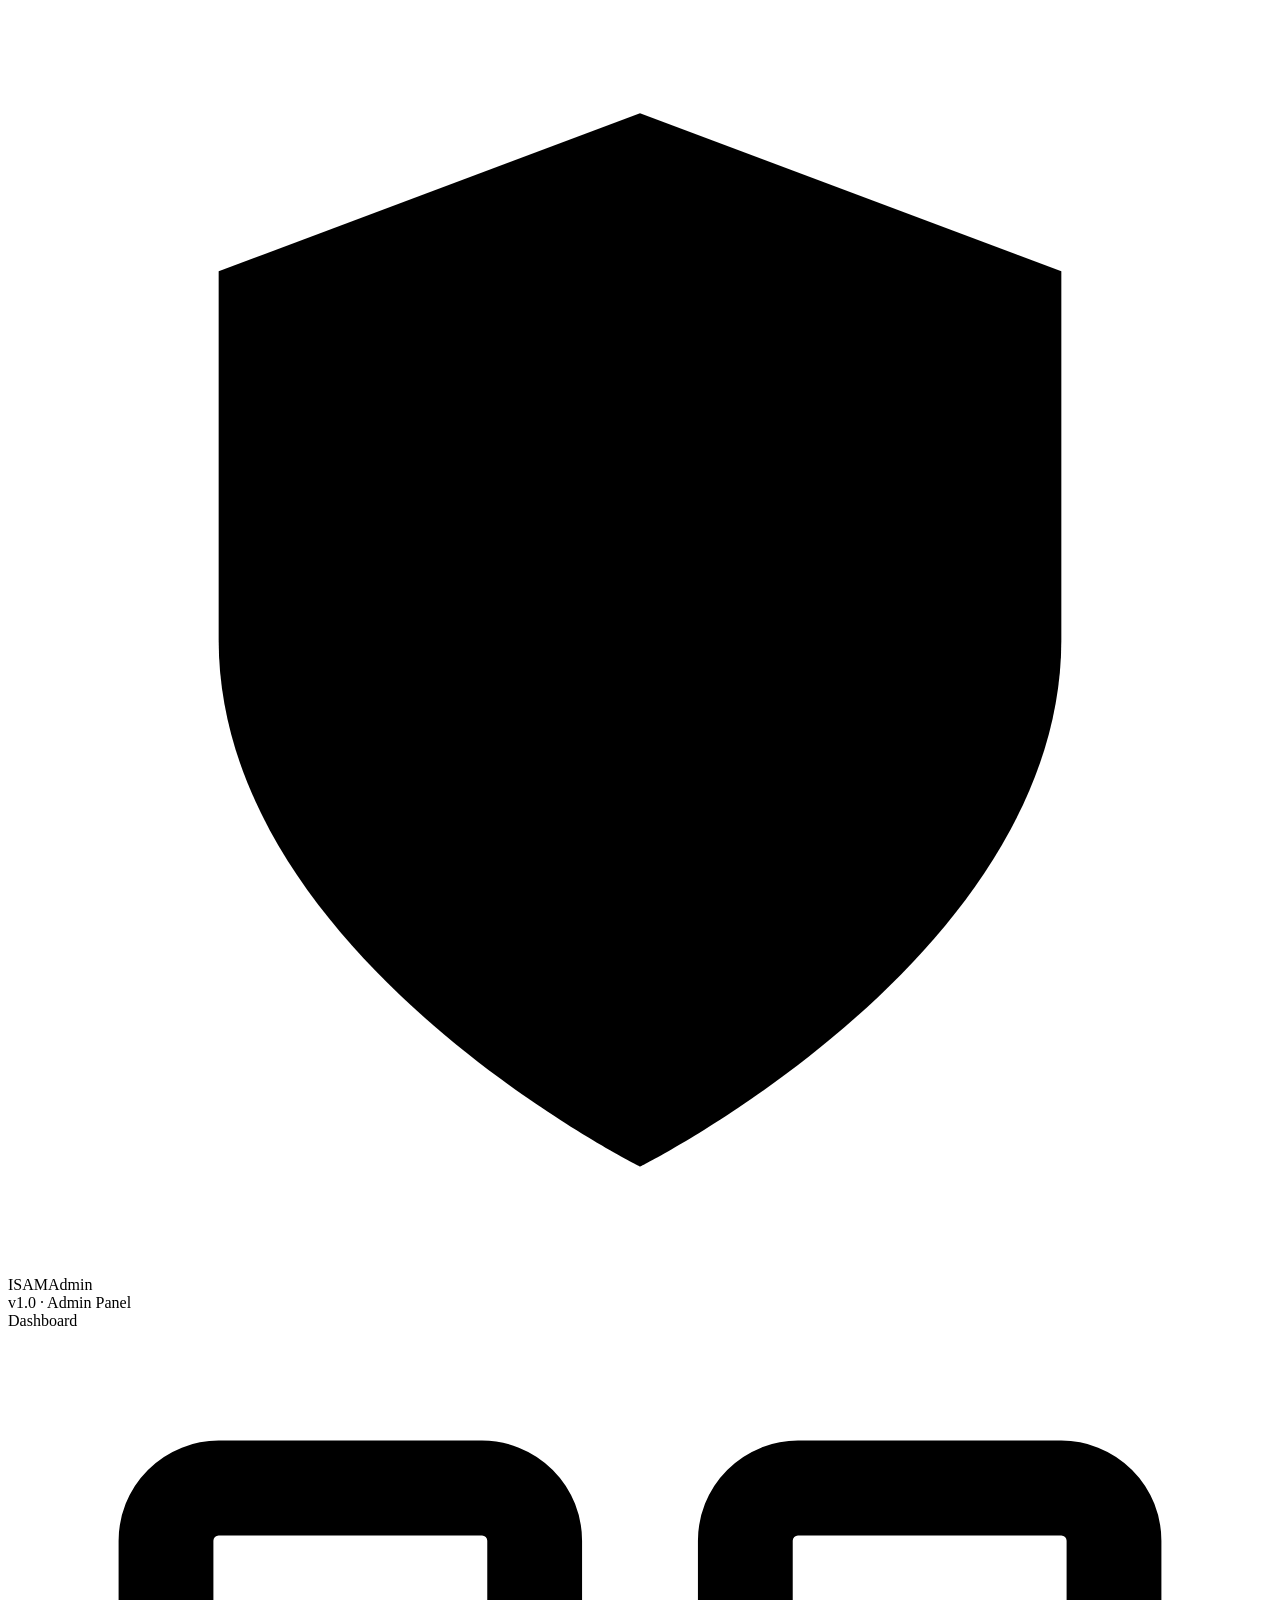
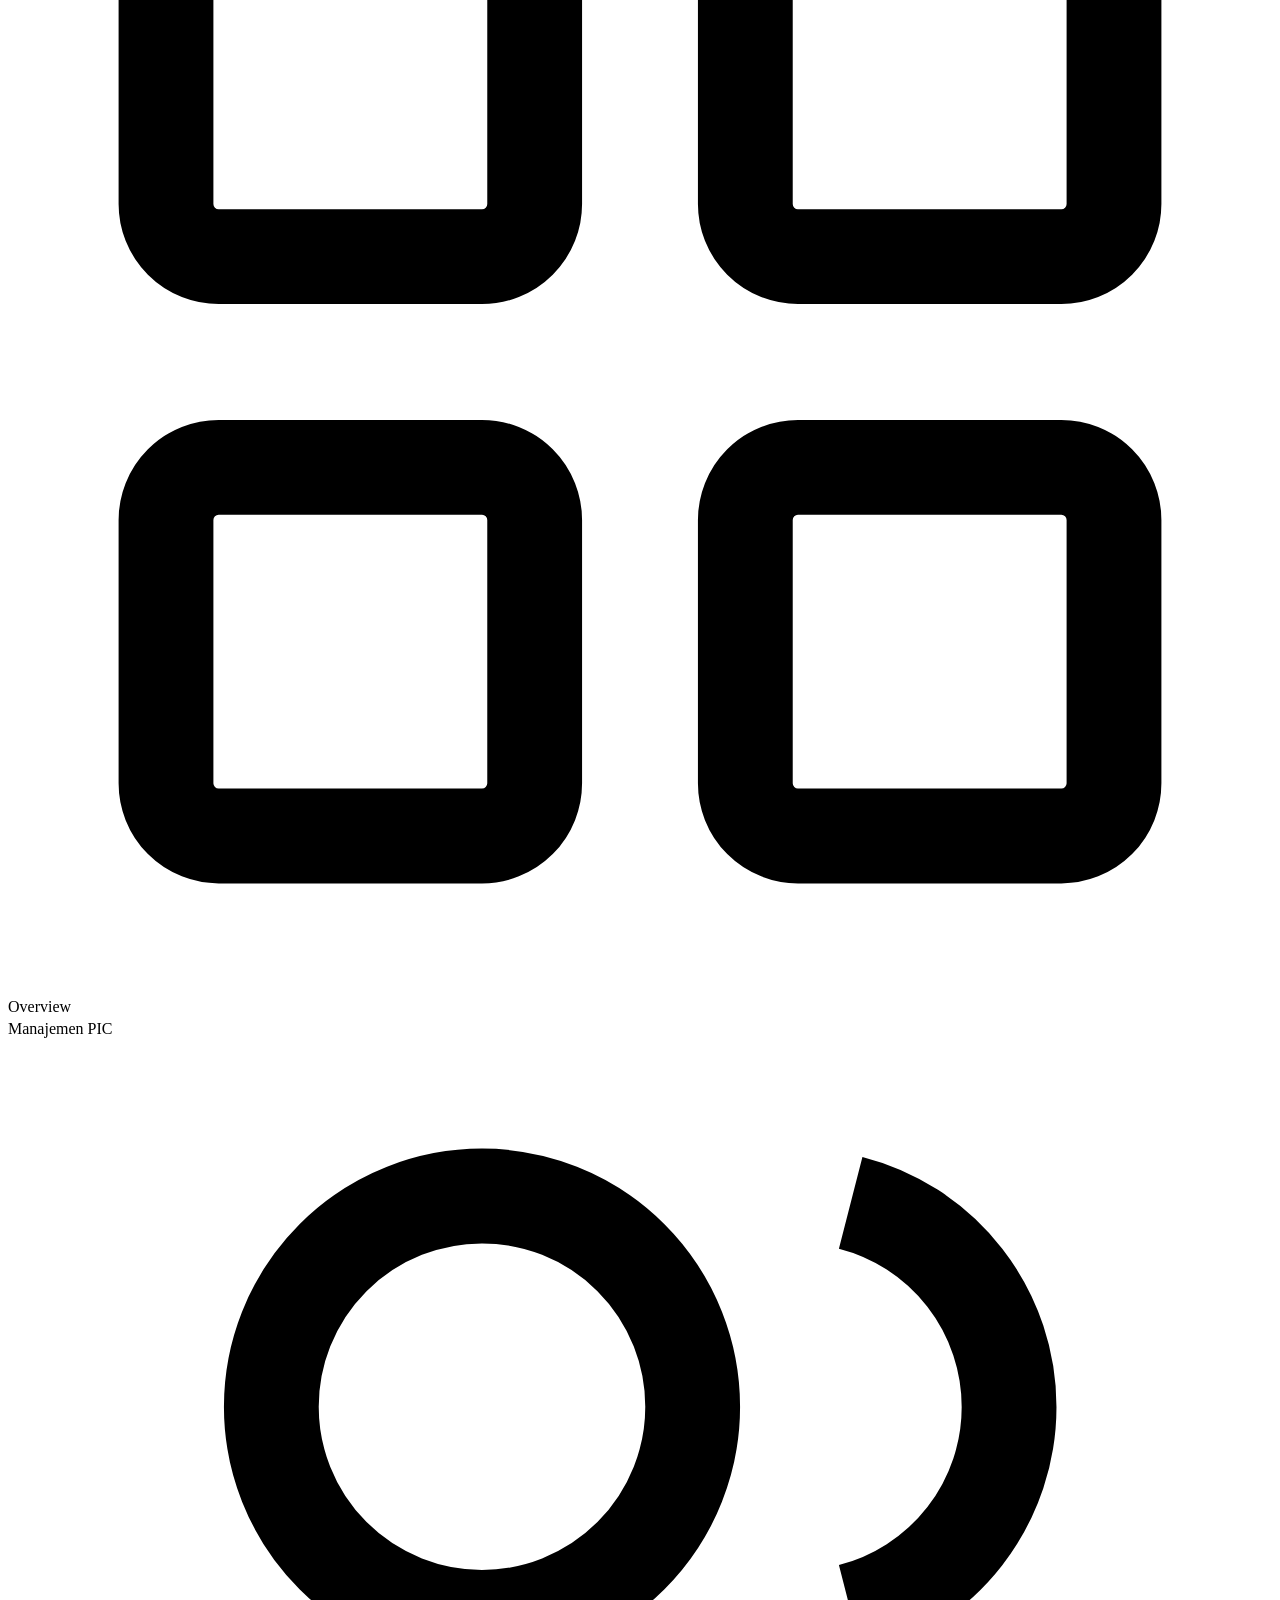
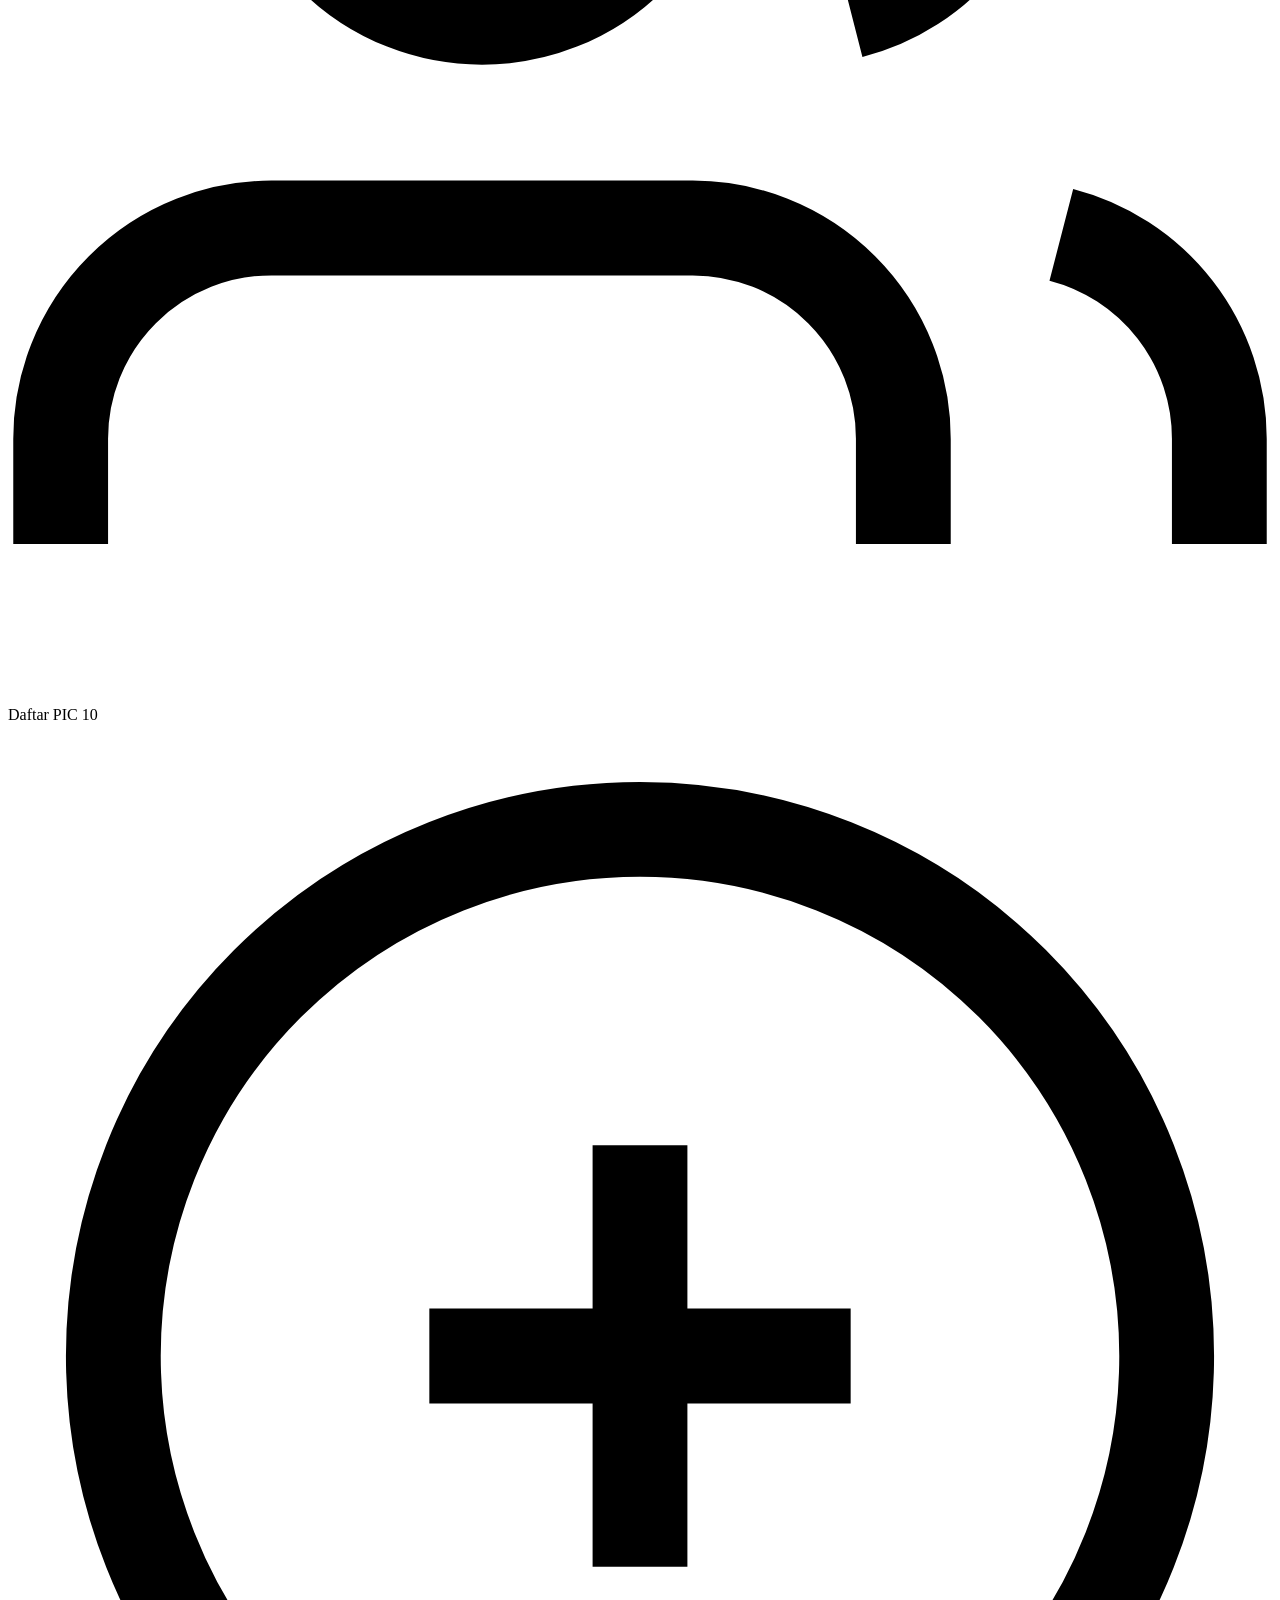
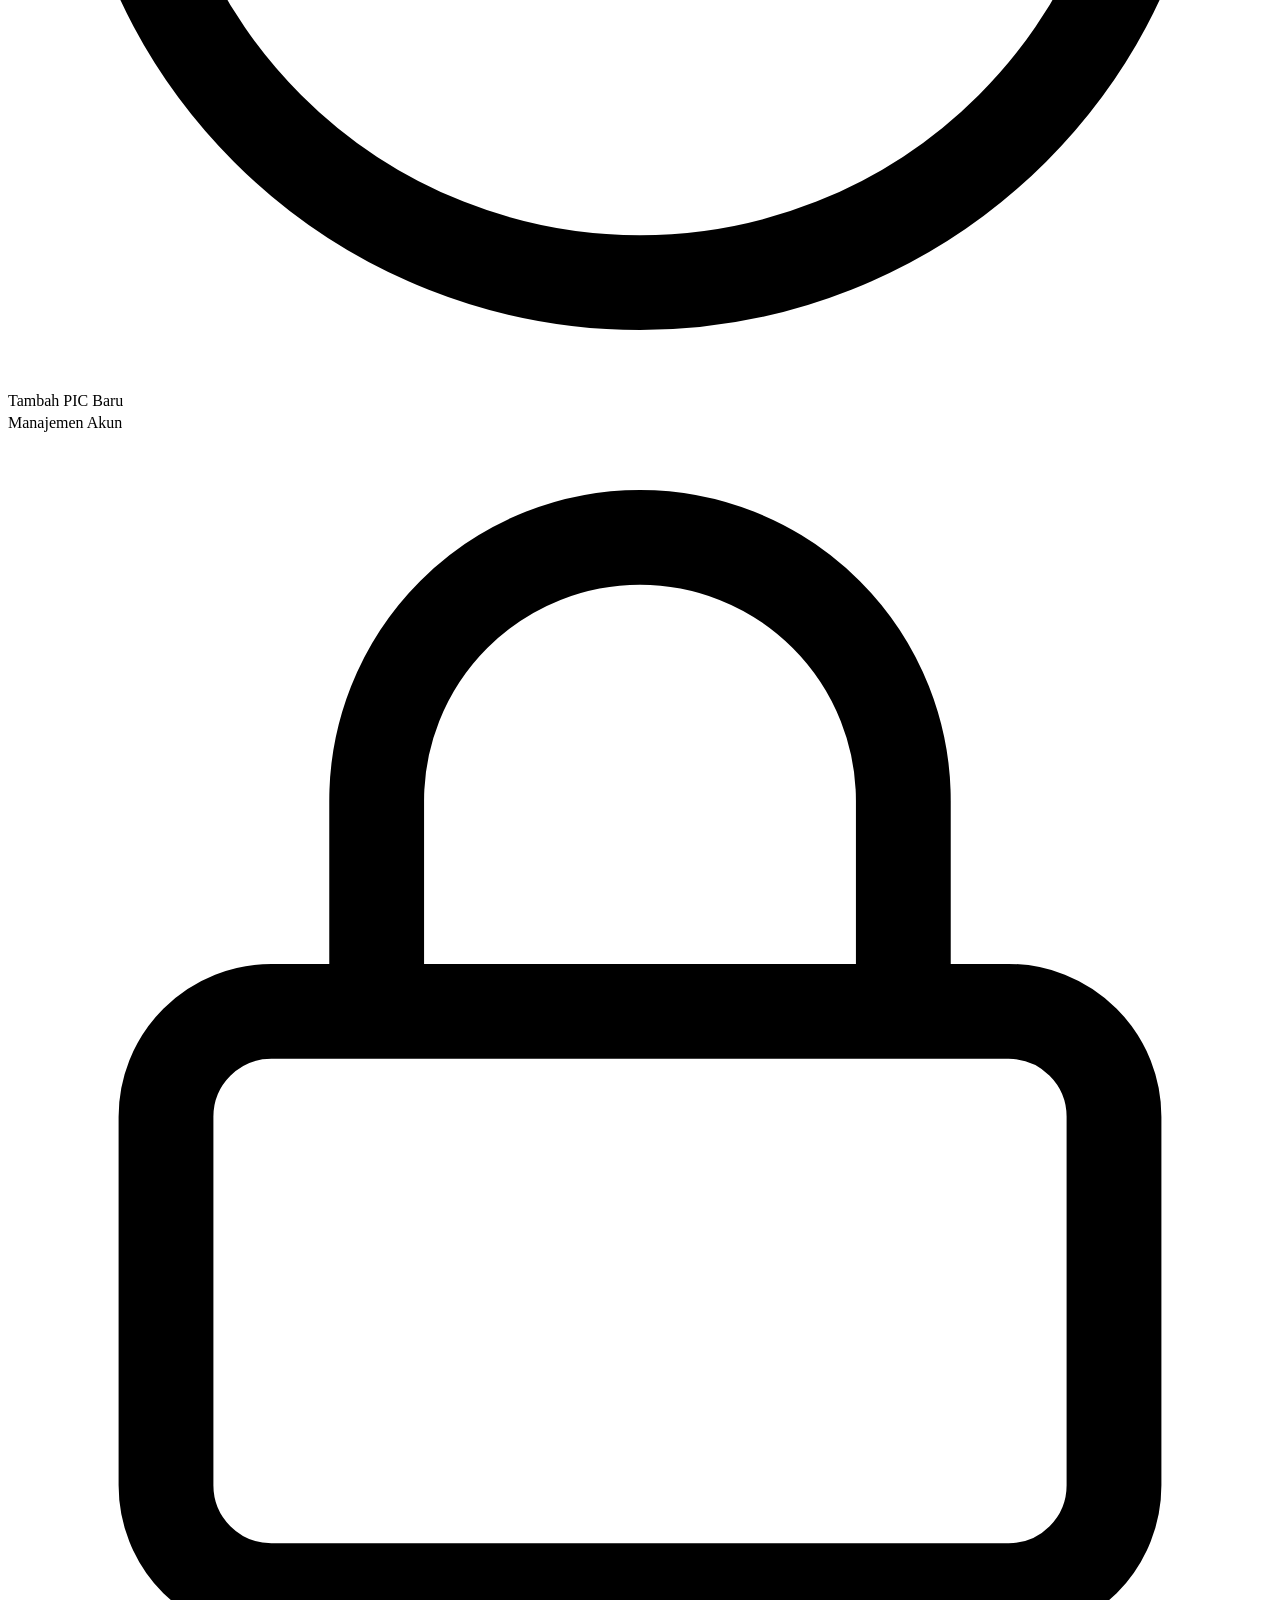
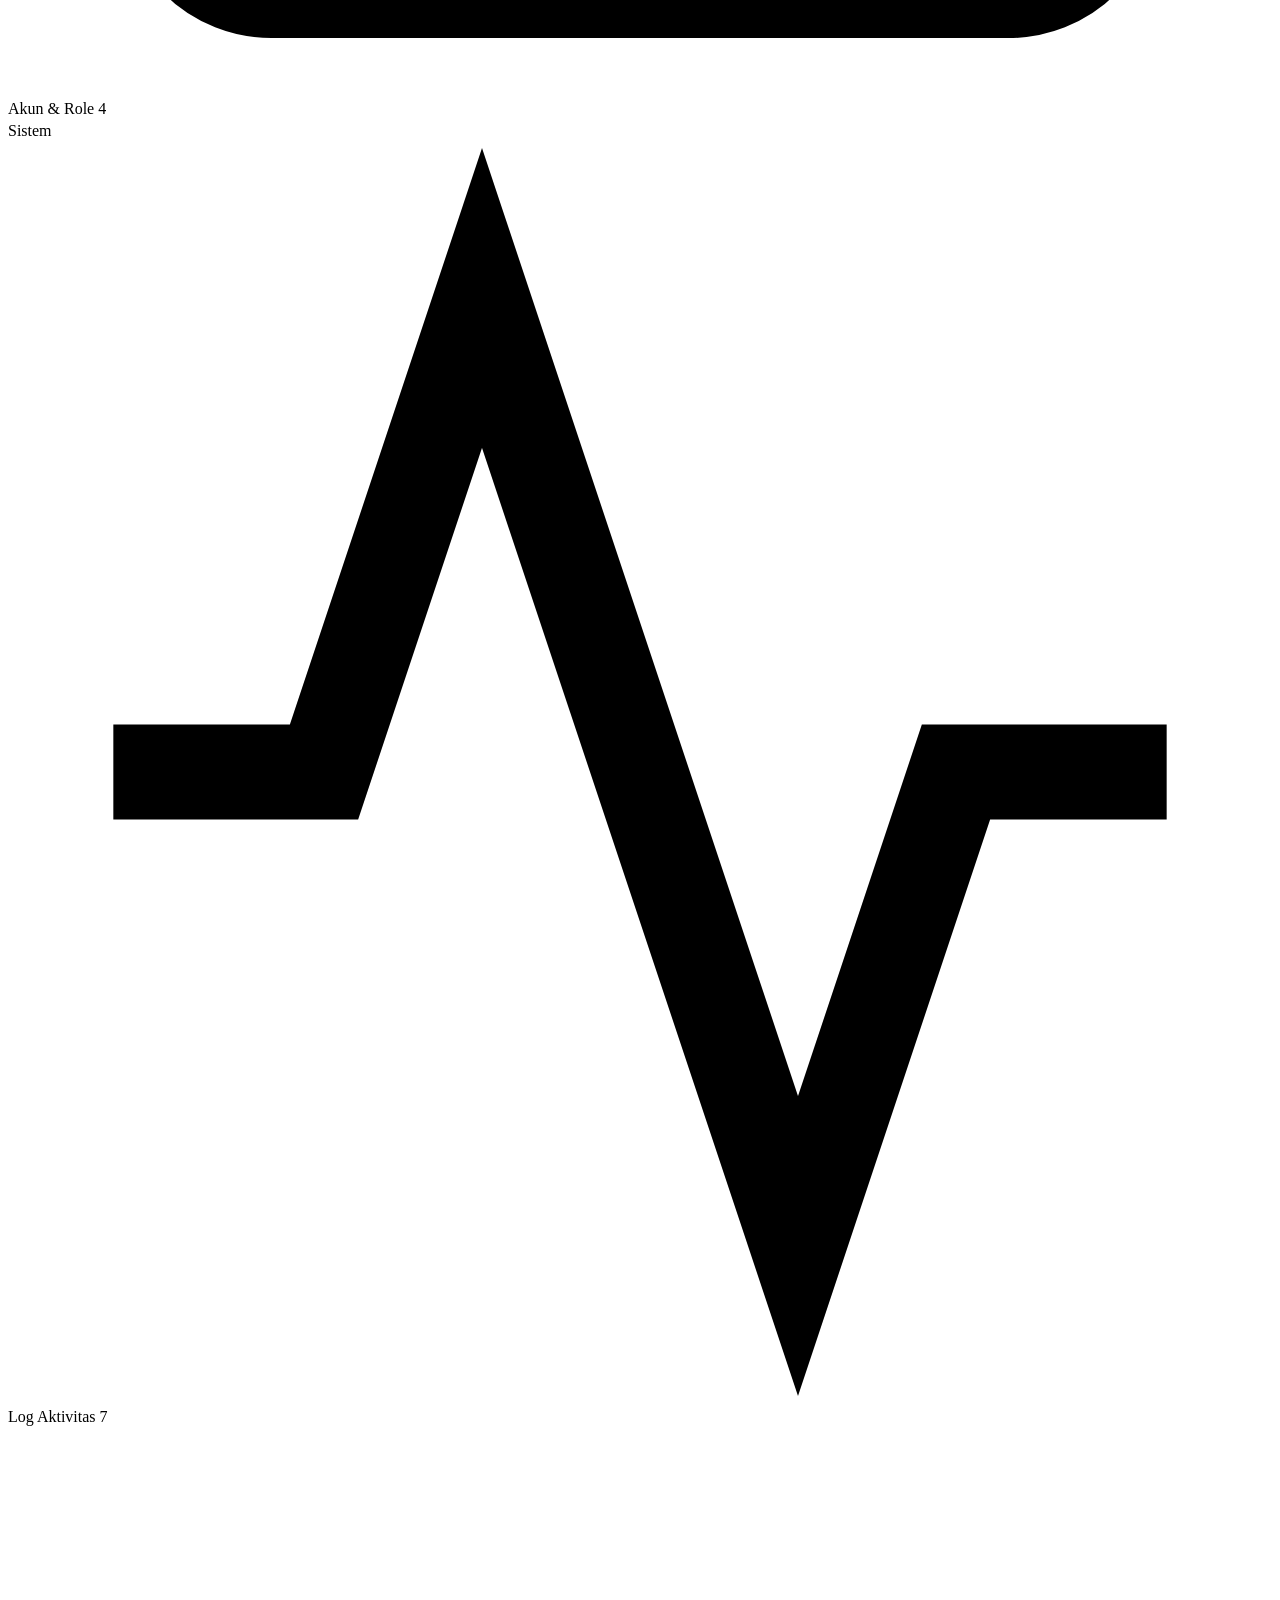
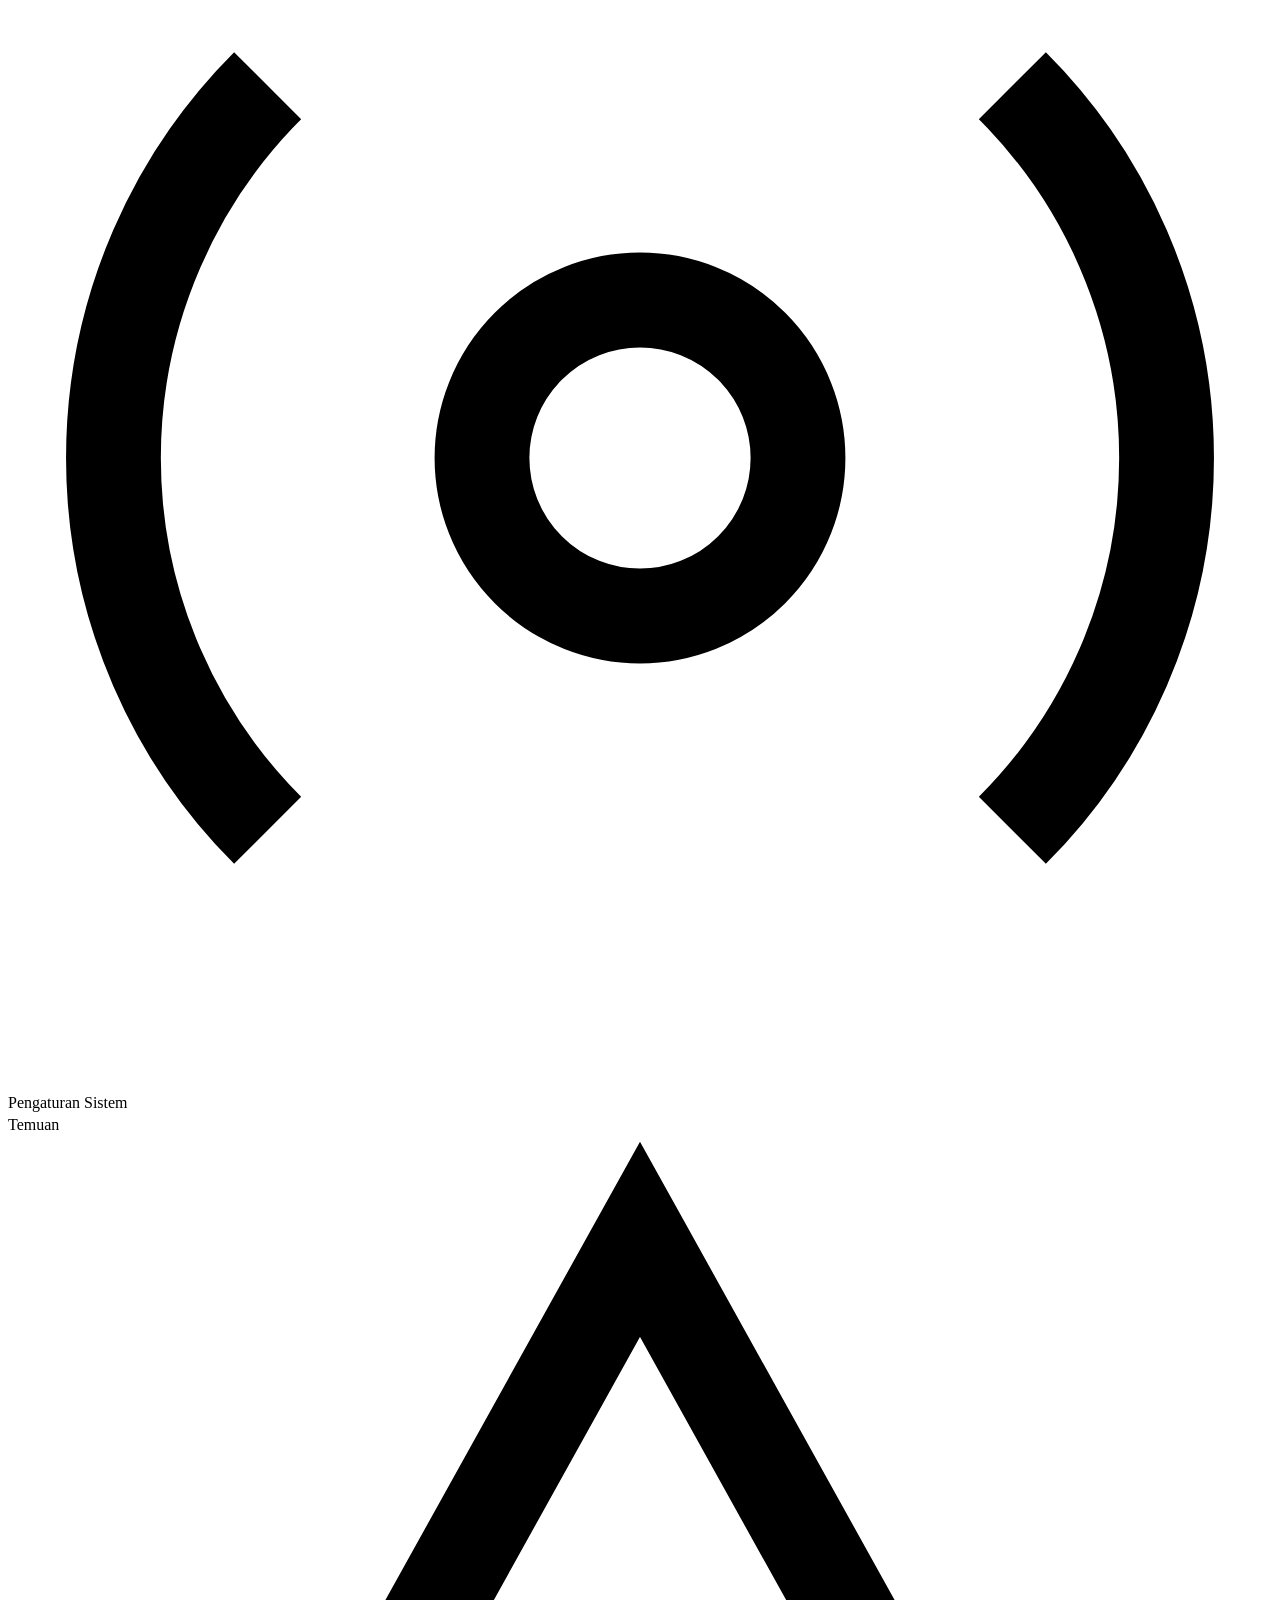
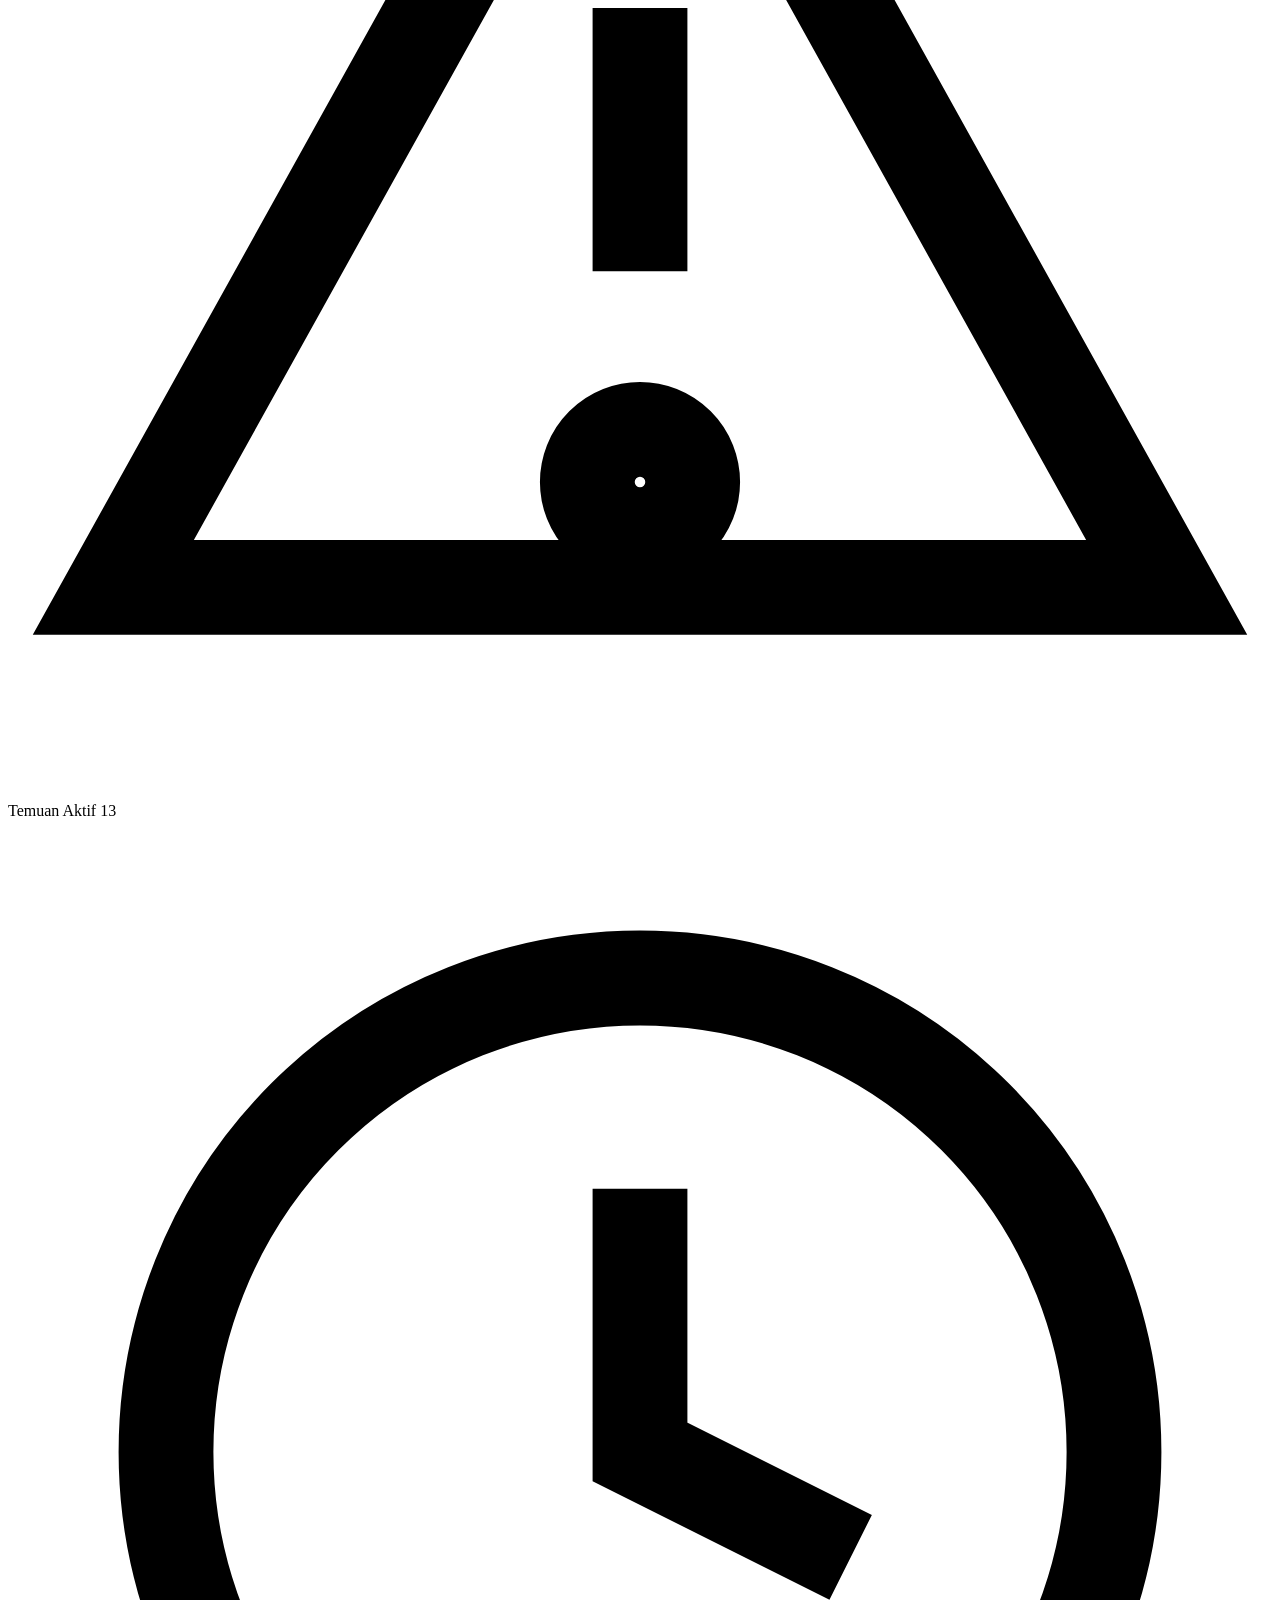
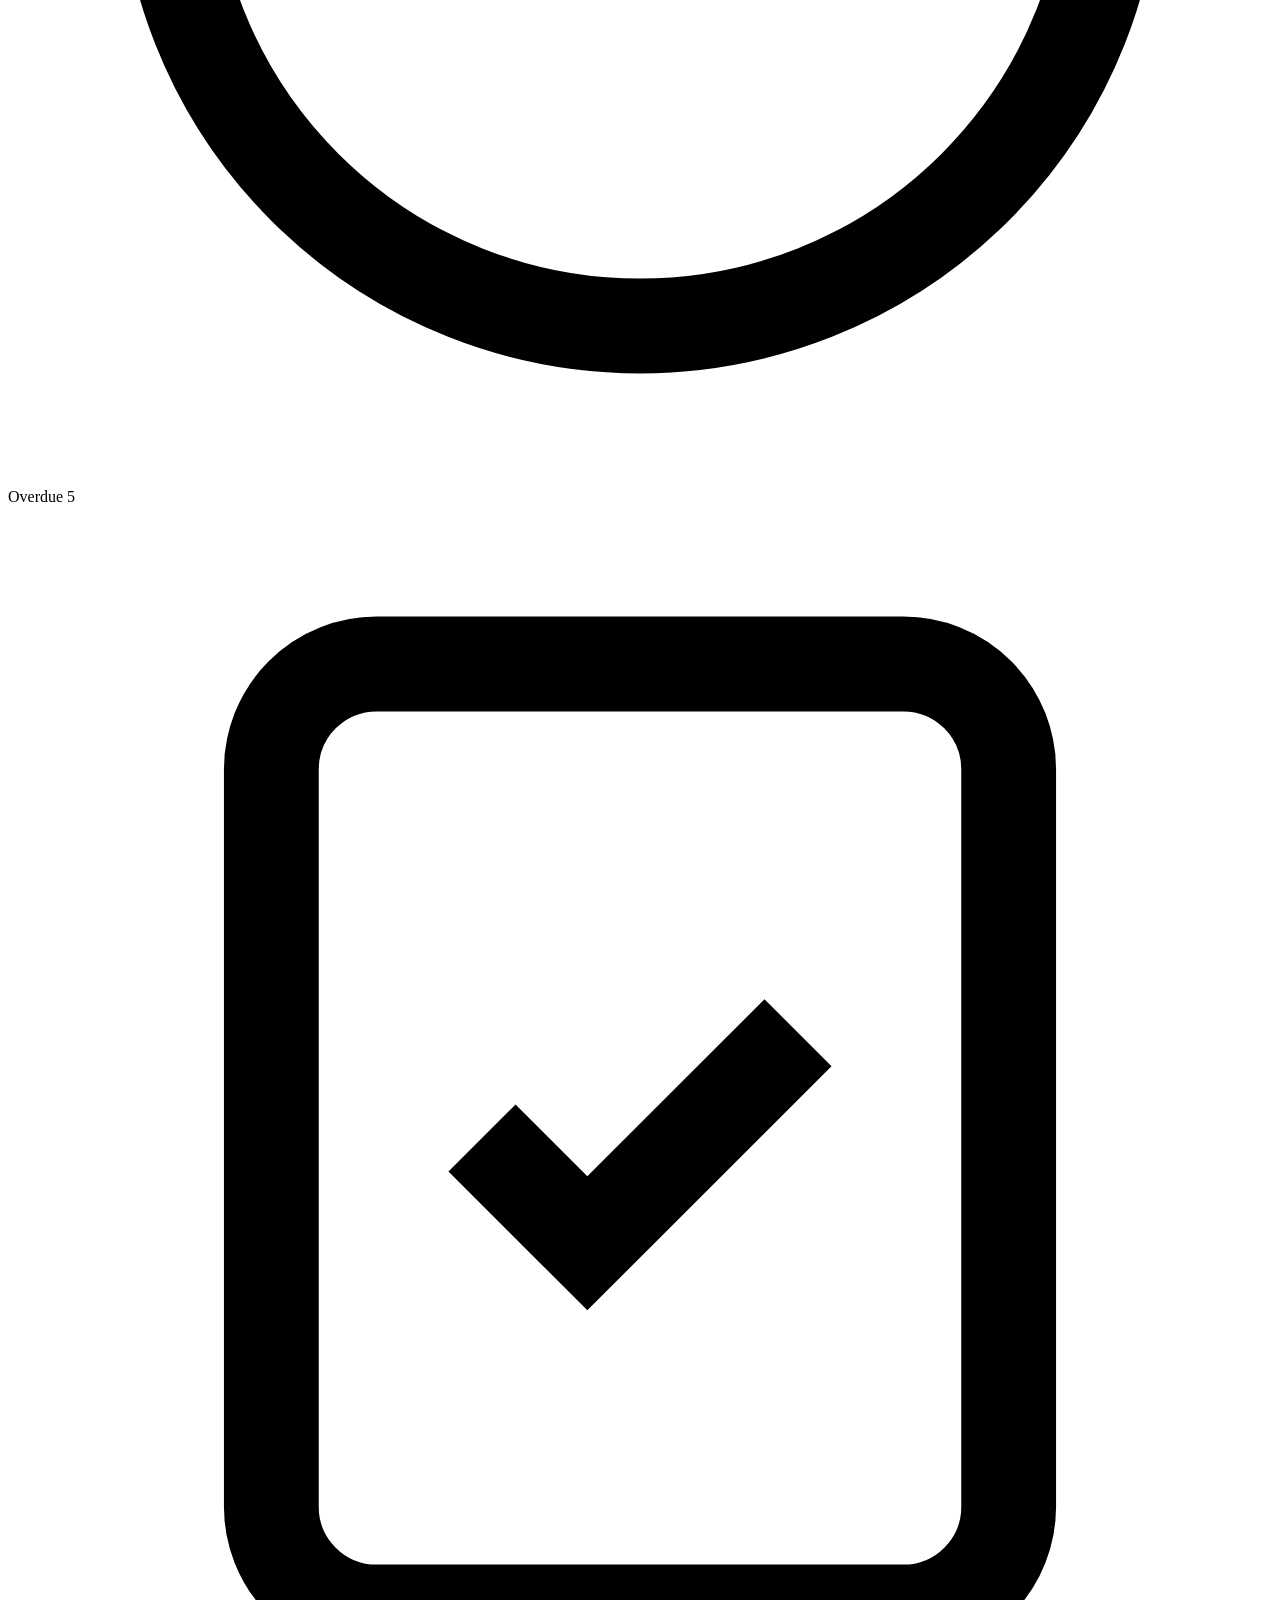
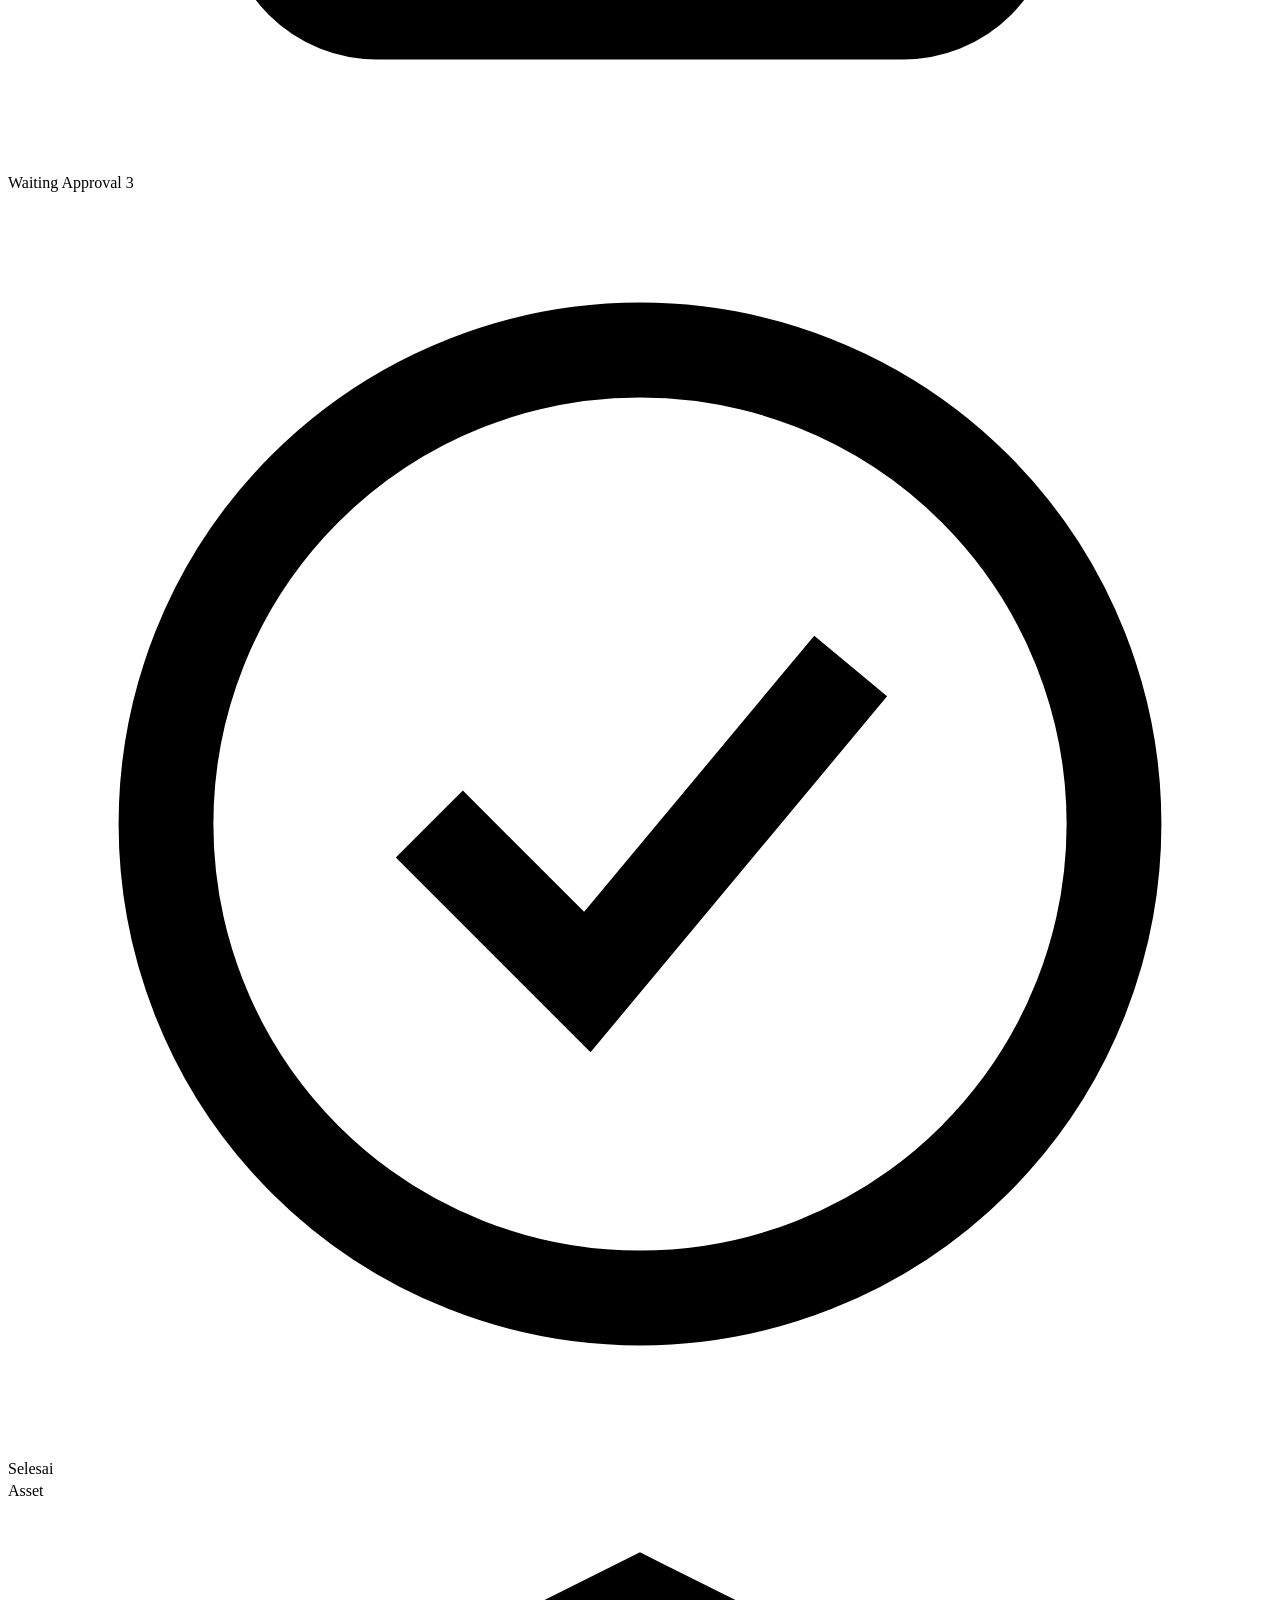
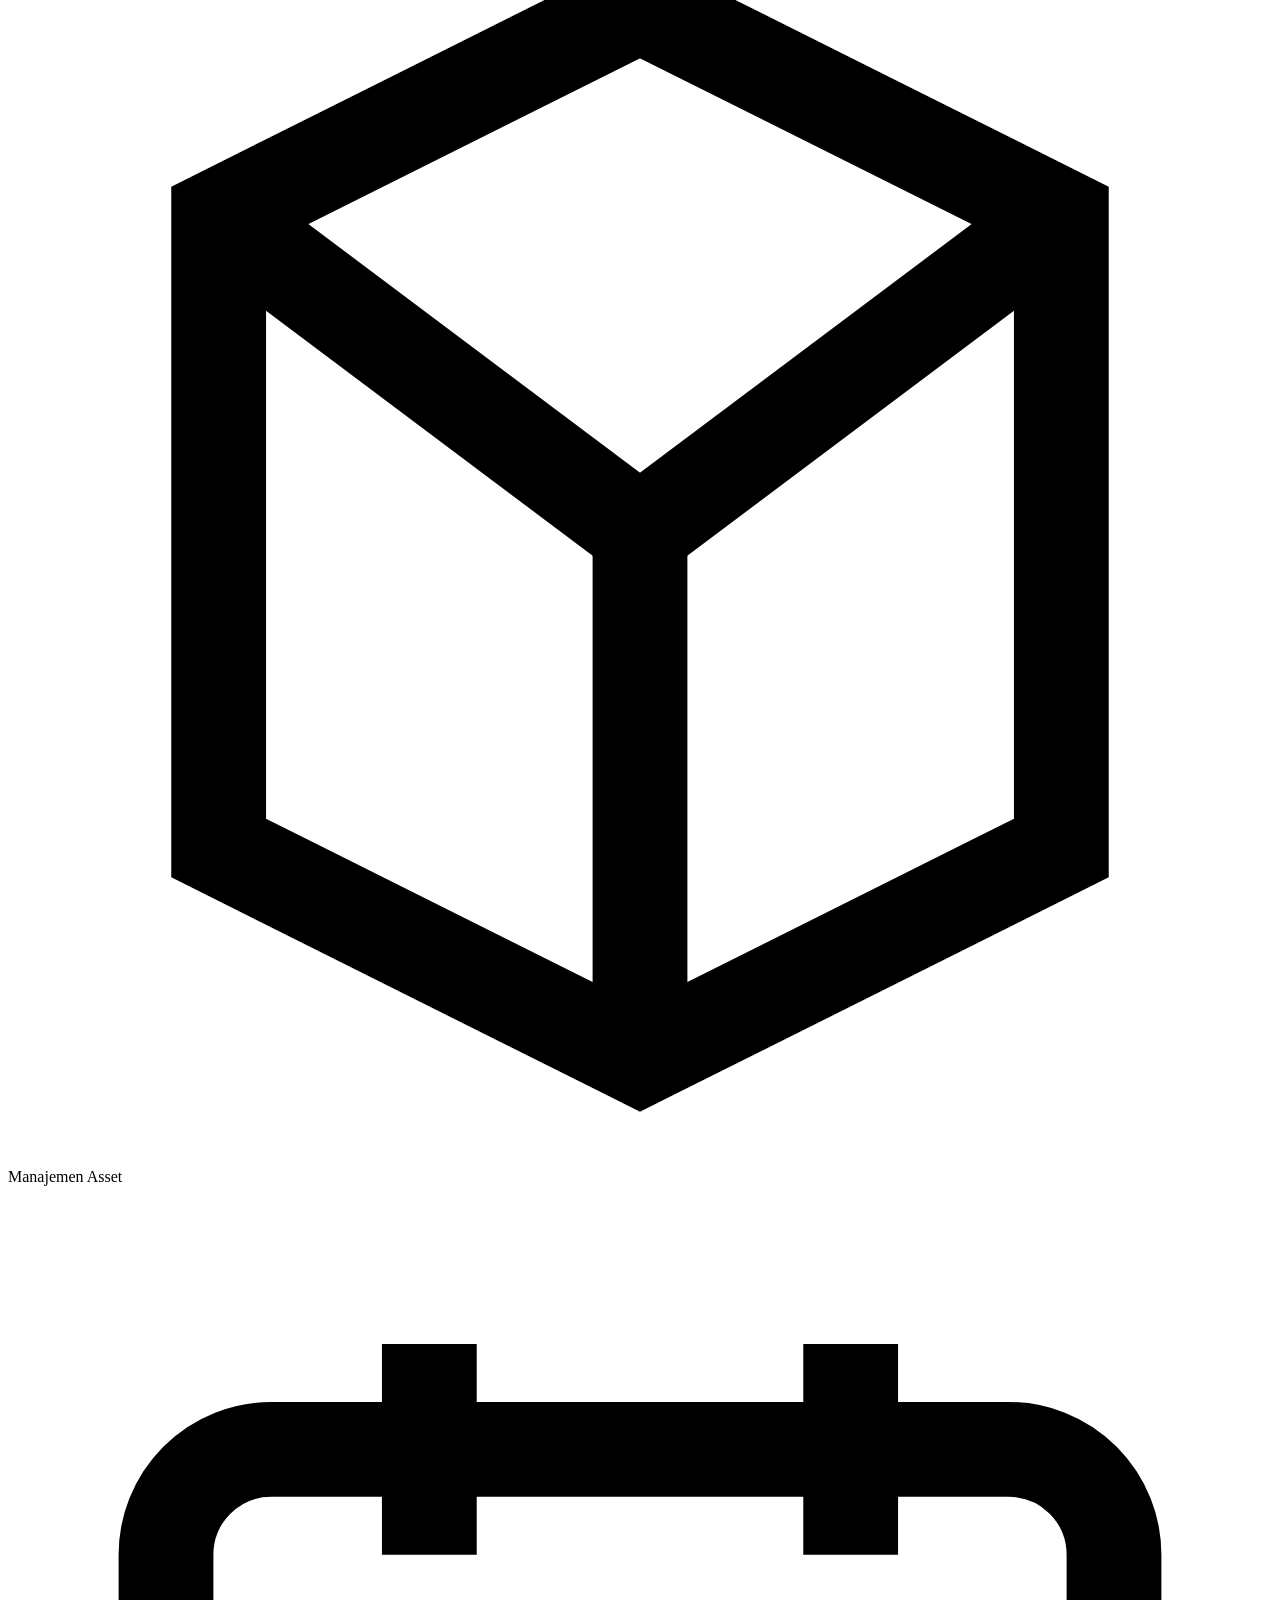
==== admin.html @ b0aa36fc "Add files via upload" ====
<!DOCTYPE html>
<html lang="id">
<head>
  <meta charset="UTF-8" />
  <meta name="viewport" content="width=device-width, initial-scale=1.0" />
  <meta name="theme-color" content="#dc2626" />
  <title>Admin — ISAM</title>
  <link href="https://fonts.googleapis.com/css2?family=Inter:wght@400;500;600;700&family=JetBrains+Mono:wght@400;500&display=swap" rel="stylesheet" />
  <link rel="stylesheet" href="style/adminstyl.css" />
  <script src="Java/authenguard.js"></script>
</head>
<body>

<!-- ══════════════════════════════════════════════════════════
     SIDEBAR
     ══════════════════════════════════════════════════════════ -->
<aside class="sidebar">
  <div class="logo-wrap">
    <!-- Hamburger mobile -->
    <div class="mobile-hamburger" id="hamburger-btn" onclick="toggleDrawer()">
      <span></span><span></span><span></span>
    </div>

    <div class="logo-mark" style="background:var(--red)">
      <svg viewBox="0 0 24 24"><path d="M12 22s8-4 8-10V5l-8-3-8 3v7c0 6 8 10 8 10z"/></svg>
    </div>
    <div>
      <div class="logo-title">ISAM<span>Admin</span></div>
      <div class="logo-sub">v1.0 · Admin Panel</div>
    </div>
  </div>

  <nav class="nav">
    <div class="nav-group-label">Dashboard</div>
    <div class="nav-item active" onclick="goNav('dashboard',this)">
      <svg class="nav-icon" viewBox="0 0 24 24" fill="none" stroke="currentColor" stroke-width="1.8">
        <rect x="3" y="3" width="7" height="7" rx="1"/><rect x="14" y="3" width="7" height="7" rx="1"/>
        <rect x="3" y="14" width="7" height="7" rx="1"/><rect x="14" y="14" width="7" height="7" rx="1"/>
      </svg>
      Overview
    </div>

    <div class="nav-group-label" style="margin-top:4px">Manajemen PIC</div>
    <div class="nav-item" onclick="goNav('pic-list',this)">
      <svg class="nav-icon" viewBox="0 0 24 24" fill="none" stroke="currentColor" stroke-width="1.8">
        <path d="M17 21v-2a4 4 0 0 0-4-4H5a4 4 0 0 0-4 4v2"/><circle cx="9" cy="7" r="4"/>
        <path d="M23 21v-2a4 4 0 0 0-3-3.87"/><path d="M16 3.13a4 4 0 0 1 0 7.75"/>
      </svg>
      Daftar PIC
      <span class="nav-pill np-blue" id="nav-count">10</span>
    </div>
    <div class="nav-item" onclick="openAddModal()">
      <svg class="nav-icon" viewBox="0 0 24 24" fill="none" stroke="currentColor" stroke-width="1.8">
        <circle cx="12" cy="12" r="10"/><line x1="12" y1="8" x2="12" y2="16"/><line x1="8" y1="12" x2="16" y2="12"/>
      </svg>
      Tambah PIC Baru
    </div>

    <div class="nav-group-label" style="margin-top:4px">Manajemen Akun</div>
    <div class="nav-item" onclick="goNav('accounts',this)">
      <svg class="nav-icon" viewBox="0 0 24 24" fill="none" stroke="currentColor" stroke-width="1.8">
        <rect x="3" y="11" width="18" height="11" rx="2"/><path d="M7 11V7a5 5 0 0 1 10 0v4"/>
      </svg>
      Akun &amp; Role
      <span class="nav-pill np-blue">4</span>
    </div>

    <div class="nav-group-label" style="margin-top:4px">Sistem</div>
    <div class="nav-item" onclick="goNav('log',this)">
      <svg class="nav-icon" viewBox="0 0 24 24" fill="none" stroke="currentColor" stroke-width="1.8">
        <polyline points="22 12 18 12 15 21 9 3 6 12 2 12"/>
      </svg>
      Log Aktivitas
      <span class="nav-pill np-green" id="nav-log-count">7</span>
    </div>
    <div class="nav-item" onclick="showToast('Fitur pengaturan sistem segera hadir ⚙️')">
      <svg class="nav-icon" viewBox="0 0 24 24" fill="none" stroke="currentColor" stroke-width="1.8">
        <circle cx="12" cy="12" r="3"/><path d="M19.07 4.93a10 10 0 0 1 0 14.14M4.93 4.93a10 10 0 0 0 0 14.14"/>
      </svg>
      Pengaturan Sistem
    </div>

    <div class="nav-group-label" style="margin-top:4px">Temuan</div>
    <div class="nav-item" onclick="goNav('active-findings',this)">
      <svg class="nav-icon" viewBox="0 0 24 24" fill="none" stroke="currentColor" stroke-width="1.8">
        <path d="M12 2L22 20H2L12 2Z"/><line x1="12" y1="9" x2="12" y2="14"/><circle cx="12" cy="18" r="1"/>
      </svg>
      Temuan Aktif <span class="nav-pill np-red">13</span>
    </div>
    <div class="nav-item" onclick="goNav('overdue',this)">
      <svg class="nav-icon" viewBox="0 0 24 24" fill="none" stroke="currentColor" stroke-width="1.8">
        <circle cx="12" cy="12" r="9"/><path d="M12 7V12L16 14"/>
      </svg>
      Overdue <span class="nav-pill np-red">5</span>
    </div>
    <div class="nav-item" onclick="goNav('waiting-approval',this)">
      <svg class="nav-icon" viewBox="0 0 24 24" fill="none" stroke="currentColor" stroke-width="1.8">
        <rect x="5" y="3" width="14" height="18" rx="2"/><path d="M9 12L11 14L15 10"/>
      </svg>
      Waiting Approval <span class="nav-pill np-yellow">3</span>
    </div>
    <div class="nav-item" onclick="goNav('completed',this)">
      <svg class="nav-icon" viewBox="0 0 24 24" fill="none" stroke="currentColor" stroke-width="1.8">
        <circle cx="12" cy="12" r="9"/><path d="M8 12L11 15L16 9"/>
      </svg>
      Selesai
    </div>

    <div class="nav-group-label" style="margin-top:4px">Asset</div>
    <div class="nav-item" onclick="goNav('asset-management',this)">
      <svg class="nav-icon" viewBox="0 0 24 24" fill="none" stroke="currentColor" stroke-width="1.8">
        <path d="M12 2L20 6V18L12 22L4 18V6L12 2Z"/><path d="M12 22V12"/><path d="M20 6L12 12L4 6"/>
      </svg>
      Manajemen Asset
    </div>
    <div class="nav-item" onclick="goNav('inspection-schedule',this)">
      <svg class="nav-icon" viewBox="0 0 24 24" fill="none" stroke="currentColor" stroke-width="1.8">
        <rect x="3" y="5" width="18" height="16" rx="2"/>
        <path d="M8 3V7"/><path d="M16 3V7"/><path d="M3 10H21"/>
      </svg>
      Jadwal Inspeksi
    </div>
    <div class="nav-item" onclick="goNav('tool-category',this)">
      <svg class="nav-icon" viewBox="0 0 24 24" fill="none" stroke="currentColor" stroke-width="1.8">
        <path d="M20 12L12 20L4 12V4H12L20 12Z"/><circle cx="8" cy="8" r="1.5"/>
      </svg>
      Kategori Alat
    </div>
  </nav>

  <div class="sidebar-footer">
    <div class="user-card">
      <div class="user-top">
        <div class="user-ava" id="sidebar-ava">SA</div>
        <div>
          <div class="user-name" id="sidebar-nama">Sys Admin</div>
          <div class="user-role-badge">🛡 Administrator</div>
        </div>
      </div>
    </div>
    <button class="logout-btn" onclick="isamLogout()">
      <svg width="14" height="14" viewBox="0 0 24 24" fill="none" stroke="currentColor" stroke-width="2">
        <path d="M9 21H5a2 2 0 0 1-2-2V5a2 2 0 0 1 2-2h4"/>
        <polyline points="16 17 21 12 16 7"/>
        <line x1="21" y1="12" x2="9" y2="12"/>
      </svg>
      Logout
    </button>
  </div>
</aside>


<!-- ══ MOBILE QUICK NAV ══ -->
<div class="mobile-quick-nav" id="mobile-quick-nav">
  <div class="mqn-item active" data-view="dashboard"    onclick="goNav('dashboard',null);setMqnActive(this)">📊 Overview</div>
  <div class="mqn-item"        data-view="pic-list"     onclick="goNav('pic-list',null);setMqnActive(this)">👥 Daftar PIC</div>
  <div class="mqn-item"        data-view="accounts"     onclick="goNav('accounts',null);setMqnActive(this)">🔑 Akun</div>
  <div class="mqn-item"        data-view="log"          onclick="goNav('log',null);setMqnActive(this)">📋 Log</div>
  <div class="mqn-item"        data-view="active-findings" onclick="goNav('active-findings',null);setMqnActive(this)">⚠️ Temuan <span style="background:var(--red);color:#fff;font-size:9px;padding:1px 5px;border-radius:8px;font-weight:700">13</span></div>
  <div class="mqn-item"        data-view="overdue"      onclick="goNav('overdue',null);setMqnActive(this)">⏰ Overdue <span style="background:var(--red);color:#fff;font-size:9px;padding:1px 5px;border-radius:8px;font-weight:700">5</span></div>
</div>


<!-- ══════════════════════════════════════════════════════════
     MAIN
     ══════════════════════════════════════════════════════════ -->
<div class="main">

  <header class="topbar">
    <div class="topbar-title" id="page-title">Overview</div>
    <span class="tb-mono" id="today-lbl"></span>
    <div class="admin-badge">
      <div class="ab-dot"></div>
      <div>
        <div class="ab-name" id="topbar-nama">Sys Admin</div>
        <div class="ab-role">Administrator</div>
      </div>
    </div>
    <button class="tb-btn primary" onclick="openAddModal()">
      <svg width="13" height="13" viewBox="0 0 24 24" fill="none" stroke="currentColor" stroke-width="2.5">
        <line x1="12" y1="5" x2="12" y2="19"/><line x1="5" y1="12" x2="19" y2="12"/>
      </svg>
      Tambah PIC
    </button>
    <button class="tb-btn danger" onclick="isamLogout()">
      <svg width="13" height="13" viewBox="0 0 24 24" fill="none" stroke="currentColor" stroke-width="2">
        <path d="M9 21H5a2 2 0 0 1-2-2V5a2 2 0 0 1 2-2h4"/>
        <polyline points="16 17 21 12 16 7"/>
        <line x1="21" y1="12" x2="9" y2="12"/>
      </svg>
      Logout
    </button>
  </header>

  <div class="views">

    <!-- ══ OVERVIEW ══ -->
    <div class="view on" id="v-dashboard">
      <div class="kpi-grid">
        <div class="kpi"><div class="kpi-bar" style="background:var(--accent)"></div><div class="kpi-lbl">Total PIC</div><div class="kpi-val" id="kv-total" style="color:var(--accent)">10</div><div class="kpi-sub">KGB &amp; GRB</div></div>
        <div class="kpi"><div class="kpi-bar" style="background:var(--green)"></div><div class="kpi-lbl">PIC Aktif</div><div class="kpi-val" id="kv-aktif" style="color:var(--green)">10</div><div class="kpi-sub">Status aktif</div></div>
        <div class="kpi"><div class="kpi-bar" style="background:var(--purple)"></div><div class="kpi-lbl">Area KGB</div><div class="kpi-val" id="kv-kgb" style="color:var(--purple)">6</div><div class="kpi-sub">PIC di KGB</div></div>
        <div class="kpi"><div class="kpi-bar" style="background:var(--yellow)"></div><div class="kpi-lbl">Area GRB</div><div class="kpi-val" id="kv-grb" style="color:var(--yellow)">4</div><div class="kpi-sub">PIC di GRB</div></div>
      </div>
      <div style="display:grid;grid-template-columns:2fr 1fr;gap:14px">
        <div class="card">
          <div class="card-head">
            <span class="card-title">Daftar PIC Terbaru</span>
            <span style="font-size:12px;color:var(--accent);cursor:pointer" onclick="goNav('pic-list',null)">Kelola semua →</span>
          </div>
          <table class="tbl" id="overview-tbl"></table>
        </div>
        <div class="card">
          <div class="card-head"><span class="card-title">Log Aktivitas</span></div>
          <div id="overview-log"></div>
        </div>
      </div>
    </div>

    <!-- ══ DAFTAR PIC ══ -->
    <div class="view" id="v-pic-list">
      <div class="filter-bar">
        <input class="search-inp" id="search-pic" placeholder="🔍 Cari nama, area, email PIC…" oninput="renderPicCards()" />
        <select class="flt-sel" id="filter-pit" onchange="renderPicCards()">
          <option value="">Semua Pit</option><option value="KGB">KGB</option><option value="GRB">GRB</option>
        </select>
        <select class="flt-sel" id="filter-status" onchange="renderPicCards()">
          <option value="">Semua Status</option><option value="Aktif">Aktif</option><option value="Nonaktif">Nonaktif</option>
        </select>
        <button class="tb-btn primary" onclick="openAddModal()">
          <svg width="13" height="13" viewBox="0 0 24 24" fill="none" stroke="currentColor" stroke-width="2.5">
            <line x1="12" y1="5" x2="12" y2="19"/><line x1="5" y1="12" x2="19" y2="12"/>
          </svg>
          + Tambah PIC
        </button>
      </div>
      <div style="margin-bottom:16px">
        <div class="sec-lbl" id="sec-kgb">KGB — Kalimantan Group B</div>
        <div class="pic-grid" id="grid-kgb"></div>
      </div>
      <div>
        <div class="sec-lbl" id="sec-grb">GRB — Group B Replacement</div>
        <div class="pic-grid" id="grid-grb"></div>
      </div>
    </div>

    <!-- ══ AKUN ══ -->
    <div class="view" id="v-accounts">
      <div class="filter-bar">
        <input class="search-inp" placeholder="🔍 Cari nama, email, role…" />
        <button class="tb-btn primary" onclick="showToast('Fitur tambah akun segera hadir 🚧')">+ Tambah Akun</button>
      </div>
      <div class="card">
        <table class="tbl">
          <thead><tr><th>Nama</th><th>Email</th><th>Role</th><th>Area</th><th>Status</th><th>Terakhir Login</th><th></th></tr></thead>
          <tbody>
            <tr><td><b>Budi Jatmiko</b></td><td style="font-family:var(--mono);font-size:11px">budi.inspektor@inspeksi.id</td><td><span class="badge b-blue">Inspektor</span></td><td>WS CIA · KGB</td><td><span class="badge b-green"><span class="bdot" style="background:var(--green)"></span>Aktif</span></td><td style="font-family:var(--mono);font-size:11px;color:var(--text3)">Hari ini</td><td><button class="pc-btn edit" onclick="showToast('Edit akun Budi ✏️')">Edit</button></td></tr>
            <tr><td><b>Abdul Aziz</b></td><td style="font-family:var(--mono);font-size:11px">abdul.pic@inspeksi.id</td><td><span class="badge b-green">PIC Area</span></td><td>PCR · KGB</td><td><span class="badge b-green"><span class="bdot" style="background:var(--green)"></span>Aktif</span></td><td style="font-family:var(--mono);font-size:11px;color:var(--text3)">Kemarin</td><td><button class="pc-btn edit" onclick="showToast('Edit akun Abdul ✏️')">Edit</button></td></tr>
            <tr><td><b>Ahmad Surya</b></td><td style="font-family:var(--mono);font-size:11px">ahmad.supervisor@inspeksi.id</td><td><span class="badge b-purple">Supervisor</span></td><td>KGB &amp; GRB</td><td><span class="badge b-green"><span class="bdot" style="background:var(--green)"></span>Aktif</span></td><td style="font-family:var(--mono);font-size:11px;color:var(--text3)">Hari ini</td><td><button class="pc-btn edit" onclick="showToast('Edit akun Ahmad ✏️')">Edit</button></td></tr>
            <tr><td><b>Sys Admin</b></td><td style="font-family:var(--mono);font-size:11px">admin@inspeksi.id</td><td><span class="badge b-red">Admin</span></td><td>ALL</td><td><span class="badge b-green"><span class="bdot" style="background:var(--green)"></span>Aktif</span></td><td style="font-family:var(--mono);font-size:11px;color:var(--text3)">Hari ini</td><td><button class="pc-btn" style="color:var(--text3)" onclick="showToast('Tidak bisa edit akun sendiri')">—</button></td></tr>
          </tbody>
        </table>
      </div>
    </div>

    <!-- ══ LOG ══ -->
    <div class="view" id="v-log">
      <div class="card">
        <div class="card-head">
          <span class="card-title">Log Aktivitas Admin</span>
          <span style="font-size:12px;color:var(--text3)" id="log-count-lbl">7 entri</span>
        </div>
        <div id="full-log"></div>
      </div>
    </div>

    <!-- ══ PLACEHOLDER VIEWS ══ -->
    <div class="view" id="v-active-findings">
      <div class="card" style="text-align:center;padding:40px">
        <div style="font-size:36px;margin-bottom:12px">⚠️</div>
        <div style="font-size:16px;font-weight:700;margin-bottom:6px">Temuan Aktif</div>
        <div style="font-size:13px;color:var(--text2)">Fitur ini sedang dalam pengembangan</div>
      </div>
    </div>
    <div class="view" id="v-overdue">
      <div class="card" style="text-align:center;padding:40px">
        <div style="font-size:36px;margin-bottom:12px">⏰</div>
        <div style="font-size:16px;font-weight:700;margin-bottom:6px">Overdue</div>
        <div style="font-size:13px;color:var(--text2)">Fitur ini sedang dalam pengembangan</div>
      </div>
    </div>
    <div class="view" id="v-waiting-approval">
      <div class="card" style="text-align:center;padding:40px">
        <div style="font-size:36px;margin-bottom:12px">📋</div>
        <div style="font-size:16px;font-weight:700;margin-bottom:6px">Waiting Approval</div>
        <div style="font-size:13px;color:var(--text2)">Fitur ini sedang dalam pengembangan</div>
      </div>
    </div>
    <div class="view" id="v-completed"><div class="card" style="text-align:center;padding:40px"><div style="font-size:36px;margin-bottom:12px">✅</div><div style="font-size:16px;font-weight:700;margin-bottom:6px">Selesai</div><div style="font-size:13px;color:var(--text2)">Fitur ini sedang dalam pengembangan</div></div></div>
    <div class="view" id="v-asset-management"><div class="card" style="text-align:center;padding:40px"><div style="font-size:36px;margin-bottom:12px">📦</div><div style="font-size:16px;font-weight:700;margin-bottom:6px">Manajemen Asset</div><div style="font-size:13px;color:var(--text2)">Fitur ini sedang dalam pengembangan</div></div></div>
    <div class="view" id="v-inspection-schedule"><div class="card" style="text-align:center;padding:40px"><div style="font-size:36px;margin-bottom:12px">📅</div><div style="font-size:16px;font-weight:700;margin-bottom:6px">Jadwal Inspeksi</div><div style="font-size:13px;color:var(--text2)">Fitur ini sedang dalam pengembangan</div></div></div>
    <div class="view" id="v-tool-category"><div class="card" style="text-align:center;padding:40px"><div style="font-size:36px;margin-bottom:12px">🏷️</div><div style="font-size:16px;font-weight:700;margin-bottom:6px">Kategori Alat</div><div style="font-size:13px;color:var(--text2)">Fitur ini sedang dalam pengembangan</div></div></div>

  </div><!-- /views -->
</div><!-- /main -->


<!-- ══ BOTTOM NAV BAR ══ -->
<div class="bottom-nav" id="bottom-nav">
  <div class="bn-item active" id="bn-dashboard" onclick="goNav('dashboard',null);setBnActive('bn-dashboard')">
    <div class="bn-icon"><svg viewBox="0 0 24 24" fill="none" stroke="currentColor" stroke-width="1.8"><rect x="3" y="3" width="7" height="7" rx="1"/><rect x="14" y="3" width="7" height="7" rx="1"/><rect x="3" y="14" width="7" height="7" rx="1"/><rect x="14" y="14" width="7" height="7" rx="1"/></svg></div>
    <div class="bn-lbl">Overview</div>
  </div>
  <div class="bn-item" id="bn-pic-list" onclick="goNav('pic-list',null);setBnActive('bn-pic-list')">
    <div class="bn-icon"><svg viewBox="0 0 24 24" fill="none" stroke="currentColor" stroke-width="1.8"><path d="M17 21v-2a4 4 0 0 0-4-4H5a4 4 0 0 0-4 4v2"/><circle cx="9" cy="7" r="4"/></svg></div>
    <div class="bn-lbl">PIC</div>
    <div class="bn-badge" id="bn-pic-badge">10</div>
  </div>
  <!-- FAB tambah PIC -->
  <div class="bn-item" onclick="openAddModal()"
       style="background:var(--red);border-radius:50%;width:50px;height:50px;margin-top:-10px;flex:none;box-shadow:0 4px 14px rgba(220,38,38,.4)">
    <div class="bn-icon" style="color:#fff"><svg viewBox="0 0 24 24" fill="none" stroke="currentColor" stroke-width="2.5"><line x1="12" y1="5" x2="12" y2="19"/><line x1="5" y1="12" x2="19" y2="12"/></svg></div>
    <div class="bn-lbl" style="color:#fff;font-size:8.5px">Tambah</div>
  </div>
  <div class="bn-item" id="bn-accounts" onclick="goNav('accounts',null);setBnActive('bn-accounts')">
    <div class="bn-icon"><svg viewBox="0 0 24 24" fill="none" stroke="currentColor" stroke-width="1.8"><rect x="3" y="11" width="18" height="11" rx="2"/><path d="M7 11V7a5 5 0 0 1 10 0v4"/></svg></div>
    <div class="bn-lbl">Akun</div>
  </div>
  <div class="bn-item" id="bn-log" onclick="goNav('log',null);setBnActive('bn-log')">
    <div class="bn-icon"><svg viewBox="0 0 24 24" fill="none" stroke="currentColor" stroke-width="1.8"><polyline points="22 12 18 12 15 21 9 3 6 12 2 12"/></svg></div>
    <div class="bn-lbl">Log</div>
  </div>
</div>


<!-- ══ MODAL TAMBAH/EDIT PIC ══ -->
<div class="modal-overlay" id="modal-pic">
  <div class="modal">
    <div class="modal-header">
      <div class="modal-title" id="modal-title">
        <svg width="16" height="16" viewBox="0 0 24 24" fill="none" stroke="currentColor" stroke-width="2">
          <path d="M17 21v-2a4 4 0 0 0-4-4H5a4 4 0 0 0-4 4v2"/>
          <circle cx="9" cy="7" r="4"/>
          <line x1="19" y1="8" x2="19" y2="14"/><line x1="22" y1="11" x2="16" y2="11"/>
        </svg>
        Tambah PIC Baru
      </div>
      <button class="modal-close" onclick="closeModal()">✕</button>
    </div>
    <div class="modal-body">
      <div class="r2">
        <div class="field">
          <label class="lbl">Nama Lengkap <span class="req">*</span></label>
          <input type="text" id="m-nama" placeholder="Nama PIC…" />
        </div>
        <div class="field">
          <label class="lbl">Inisial <span class="req">*</span></label>
          <input type="text" id="m-inisial" placeholder="cth: BJ" maxlength="3" style="text-transform:uppercase" />
        </div>
      </div>
      <div class="r2">
        <div class="field">
          <label class="lbl">Pit Area <span class="req">*</span></label>
          <select id="m-pit" onchange="updateAreaOptions()">
            <option value="">-- Pilih --</option>
            <option value="KGB">KGB</option>
            <option value="GRB">GRB</option>
          </select>
        </div>
        <div class="field">
          <label class="lbl">Sub Area <span class="req">*</span></label>
          <select id="m-area"><option value="">-- Pilih Pit dulu --</option></select>
        </div>
      </div>
      <div class="field">
        <label class="lbl">Email</label>
        <input type="email" id="m-email" placeholder="email@perusahaan.com" />
      </div>
      <div class="field">
        <label class="lbl">No. Telepon</label>
        <input type="tel" id="m-telp" placeholder="+62 8xx-xxxx-xxxx" />
      </div>
      <div class="field">
        <label class="lbl">Status</label>
        <select id="m-status">
          <option value="Aktif">Aktif</option>
          <option value="Nonaktif">Nonaktif</option>
        </select>
      </div>
      <div class="field">
        <label class="lbl">Warna Identitas</label>
        <div class="color-row" id="color-row"></div>
      </div>
    </div>
    <div class="modal-footer">
      <button class="btn" onclick="closeModal()">Batal</button>
      <button class="btn primary" id="modal-save-btn" onclick="savePIC()">
        <svg width="13" height="13" viewBox="0 0 24 24" fill="none" stroke="currentColor" stroke-width="2.5"><polyline points="20 6 9 17 4 12"/></svg>
        Simpan PIC
      </button>
    </div>
  </div>
</div>

<!-- ══ MODAL HAPUS ══ -->
<div class="modal-overlay" id="modal-del">
  <div class="modal del-modal">
    <div class="modal-body" style="padding:24px">
      <div class="del-icon">🗑</div>
      <div class="del-title">Hapus PIC?</div>
      <div class="del-msg" id="del-msg">Data PIC ini akan dihapus permanen.</div>
    </div>
    <div class="modal-footer">
      <button class="btn" onclick="document.getElementById('modal-del').classList.remove('show')">Batal</button>
      <button class="btn danger" id="del-confirm-btn">Ya, Hapus</button>
    </div>
  </div>
</div>

<!-- Toast -->
<div class="toast" id="toast-el"><span id="toast-txt"></span></div>

<script src="Java/adminjs.js"></script>
</body>
</html>
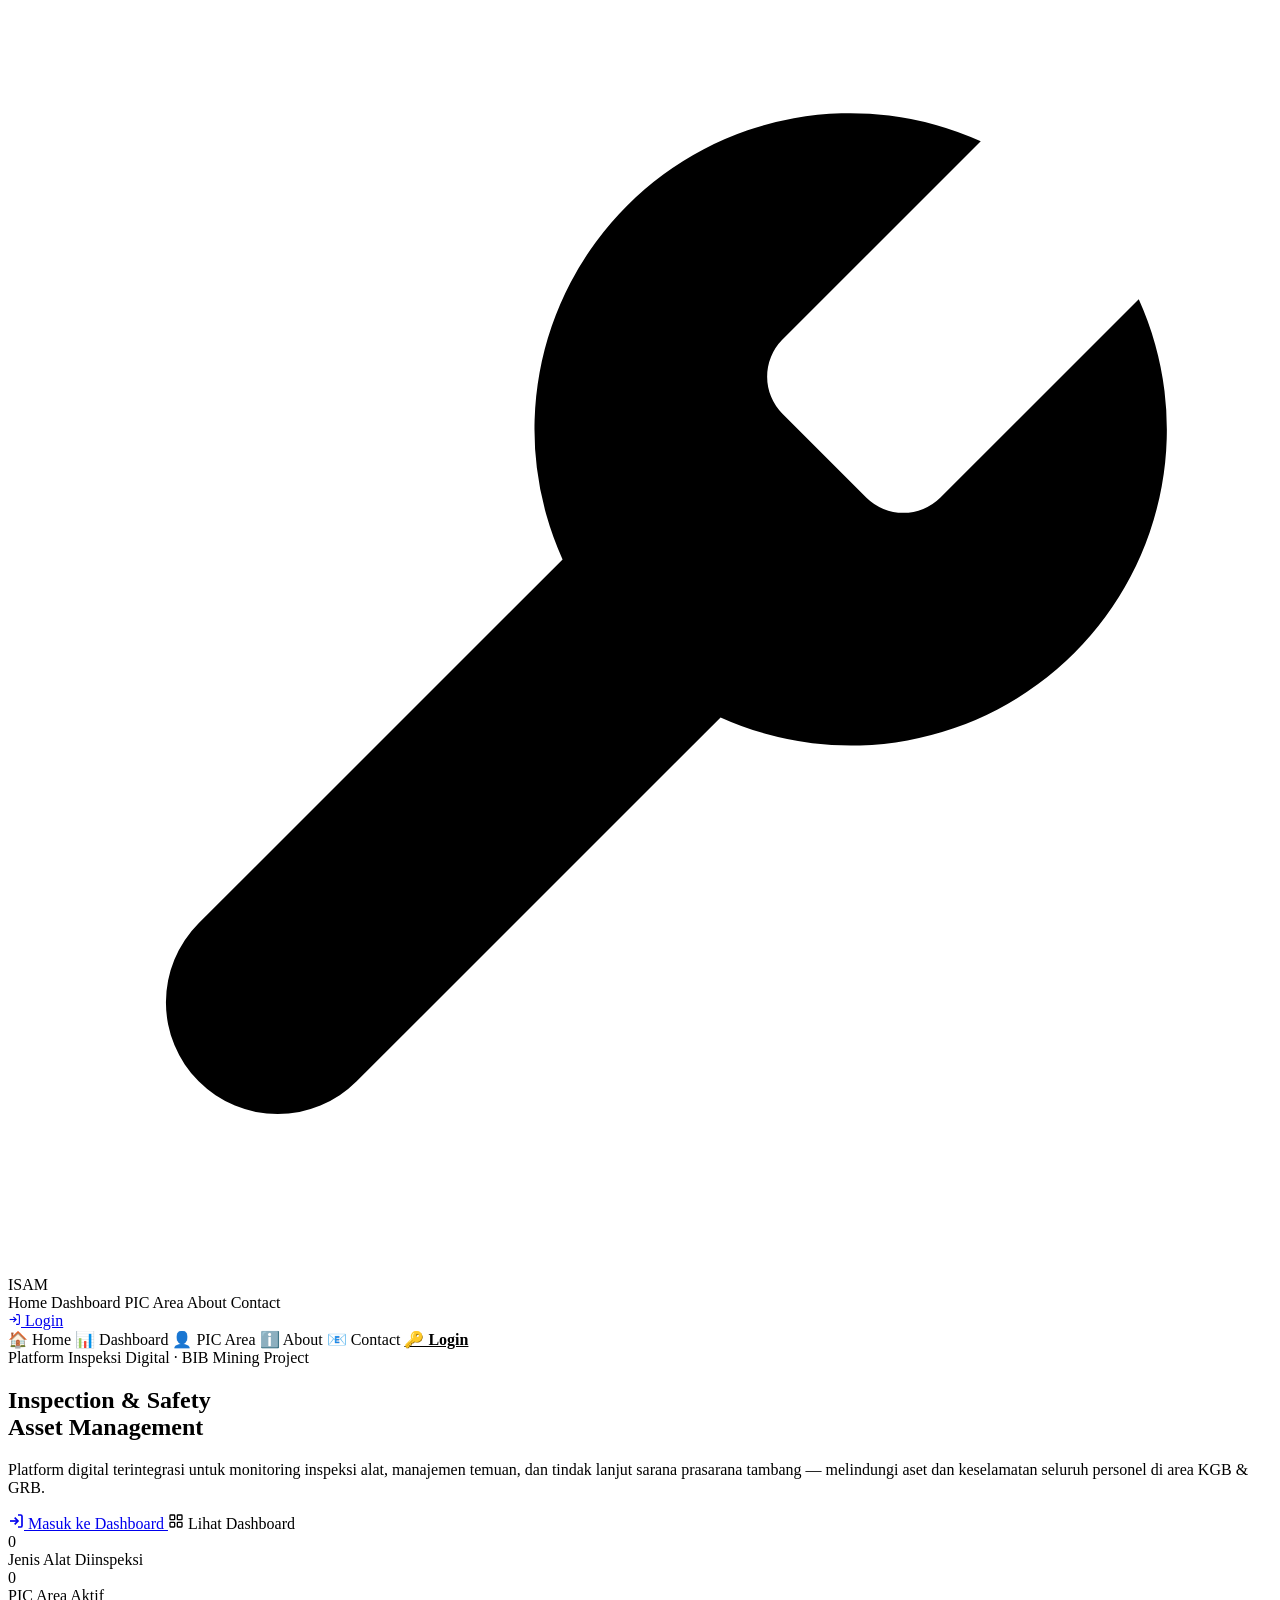
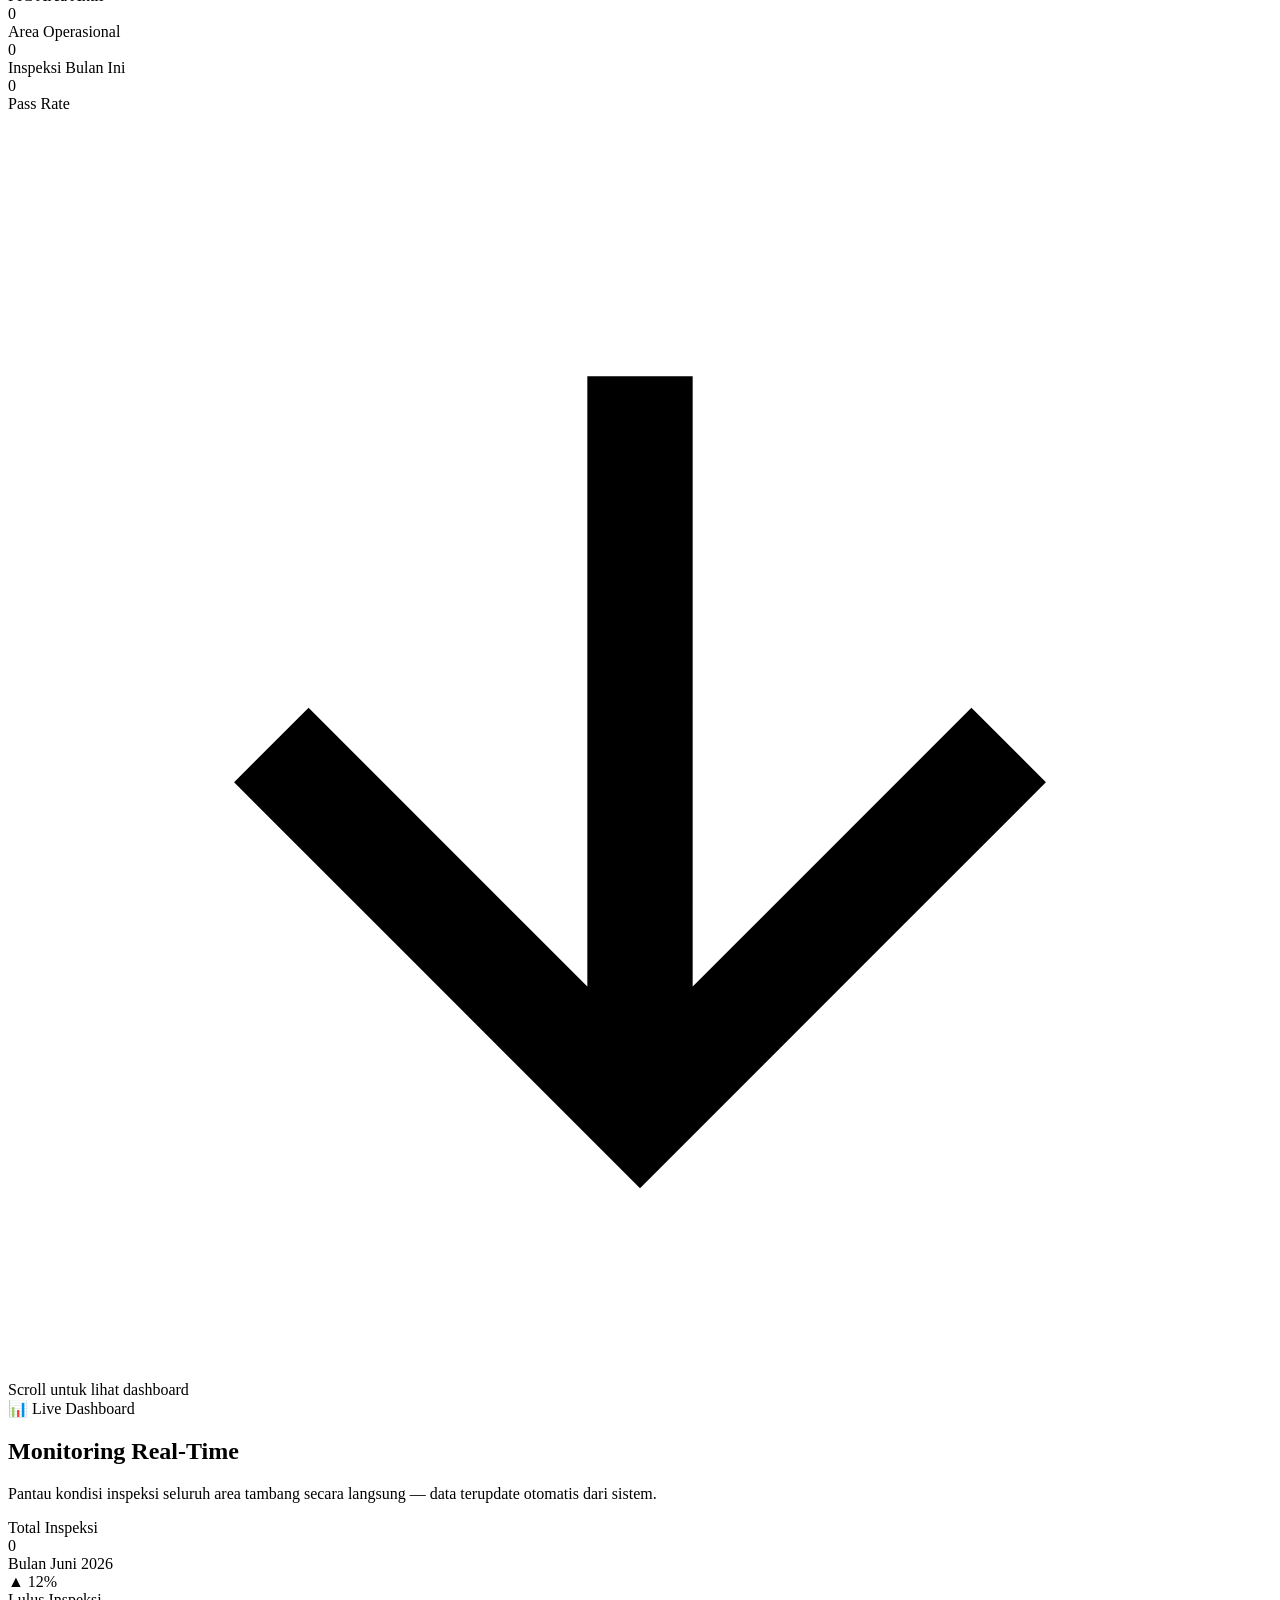
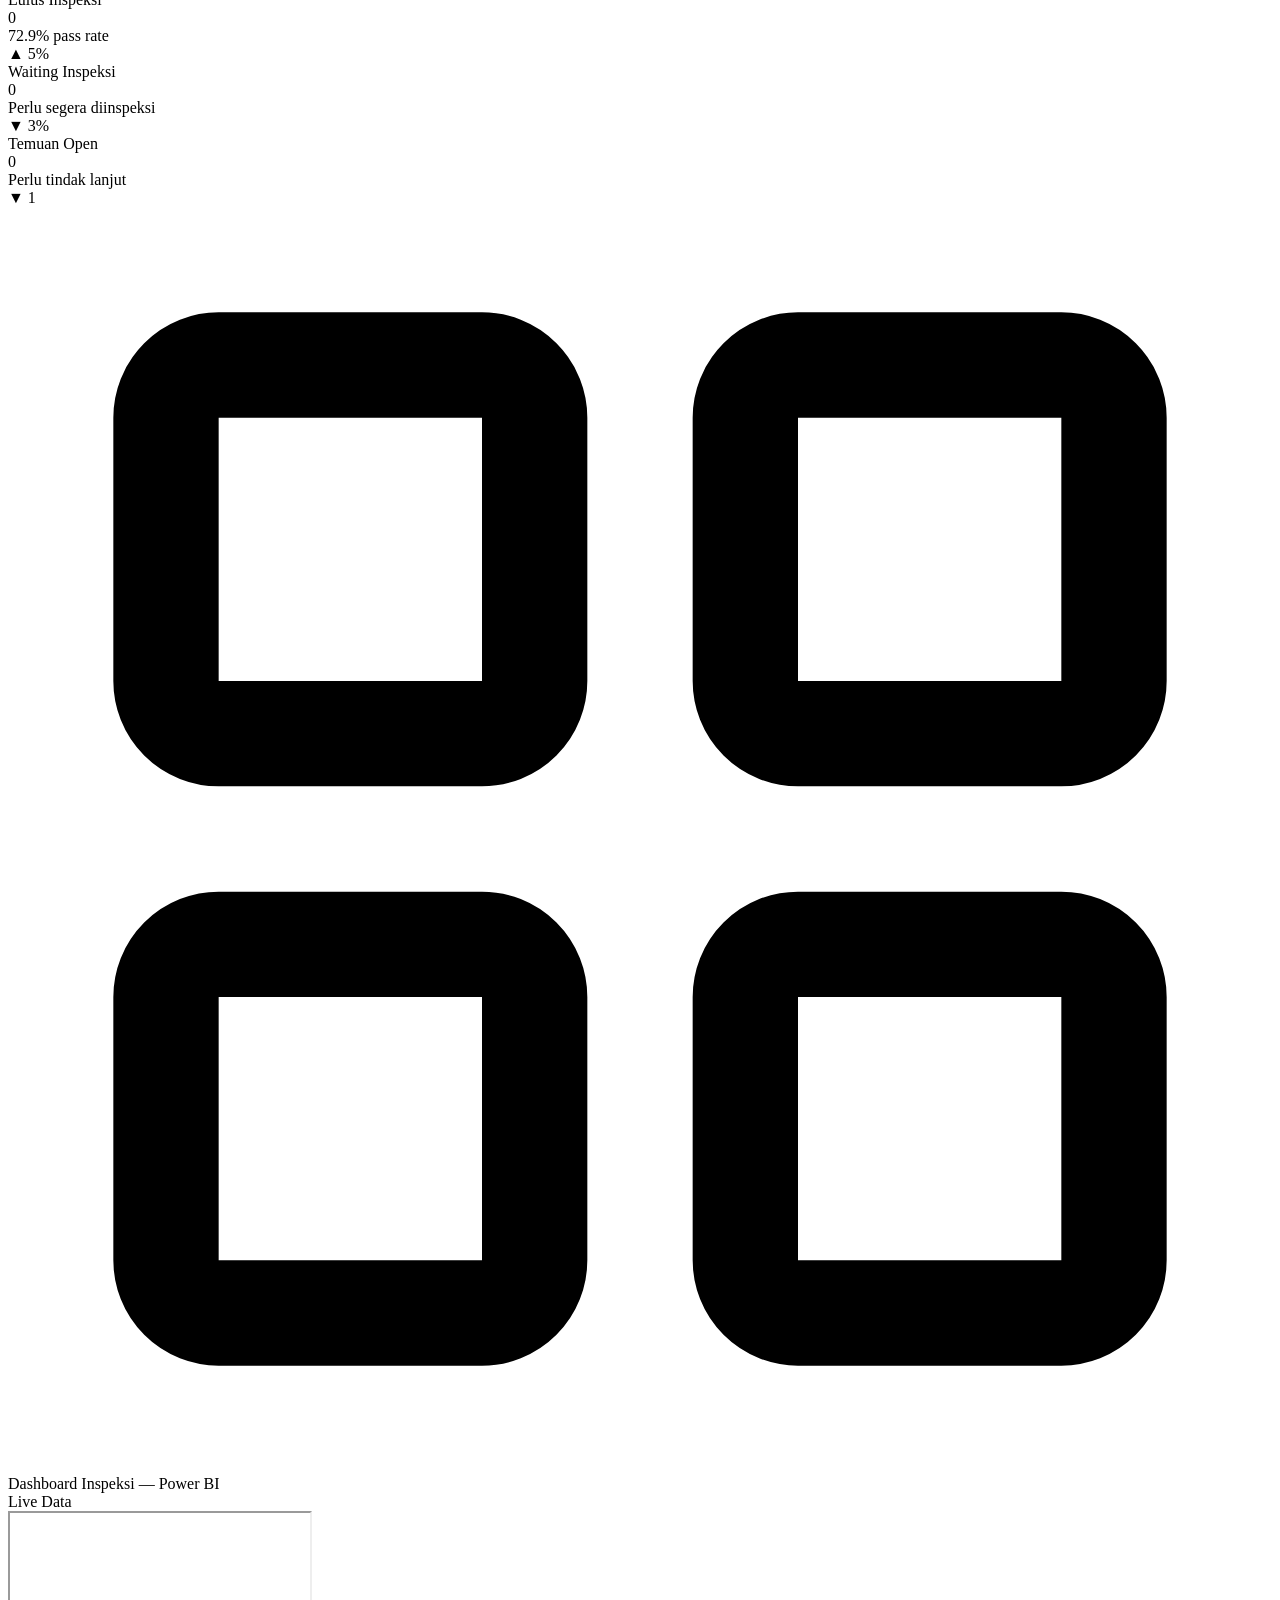
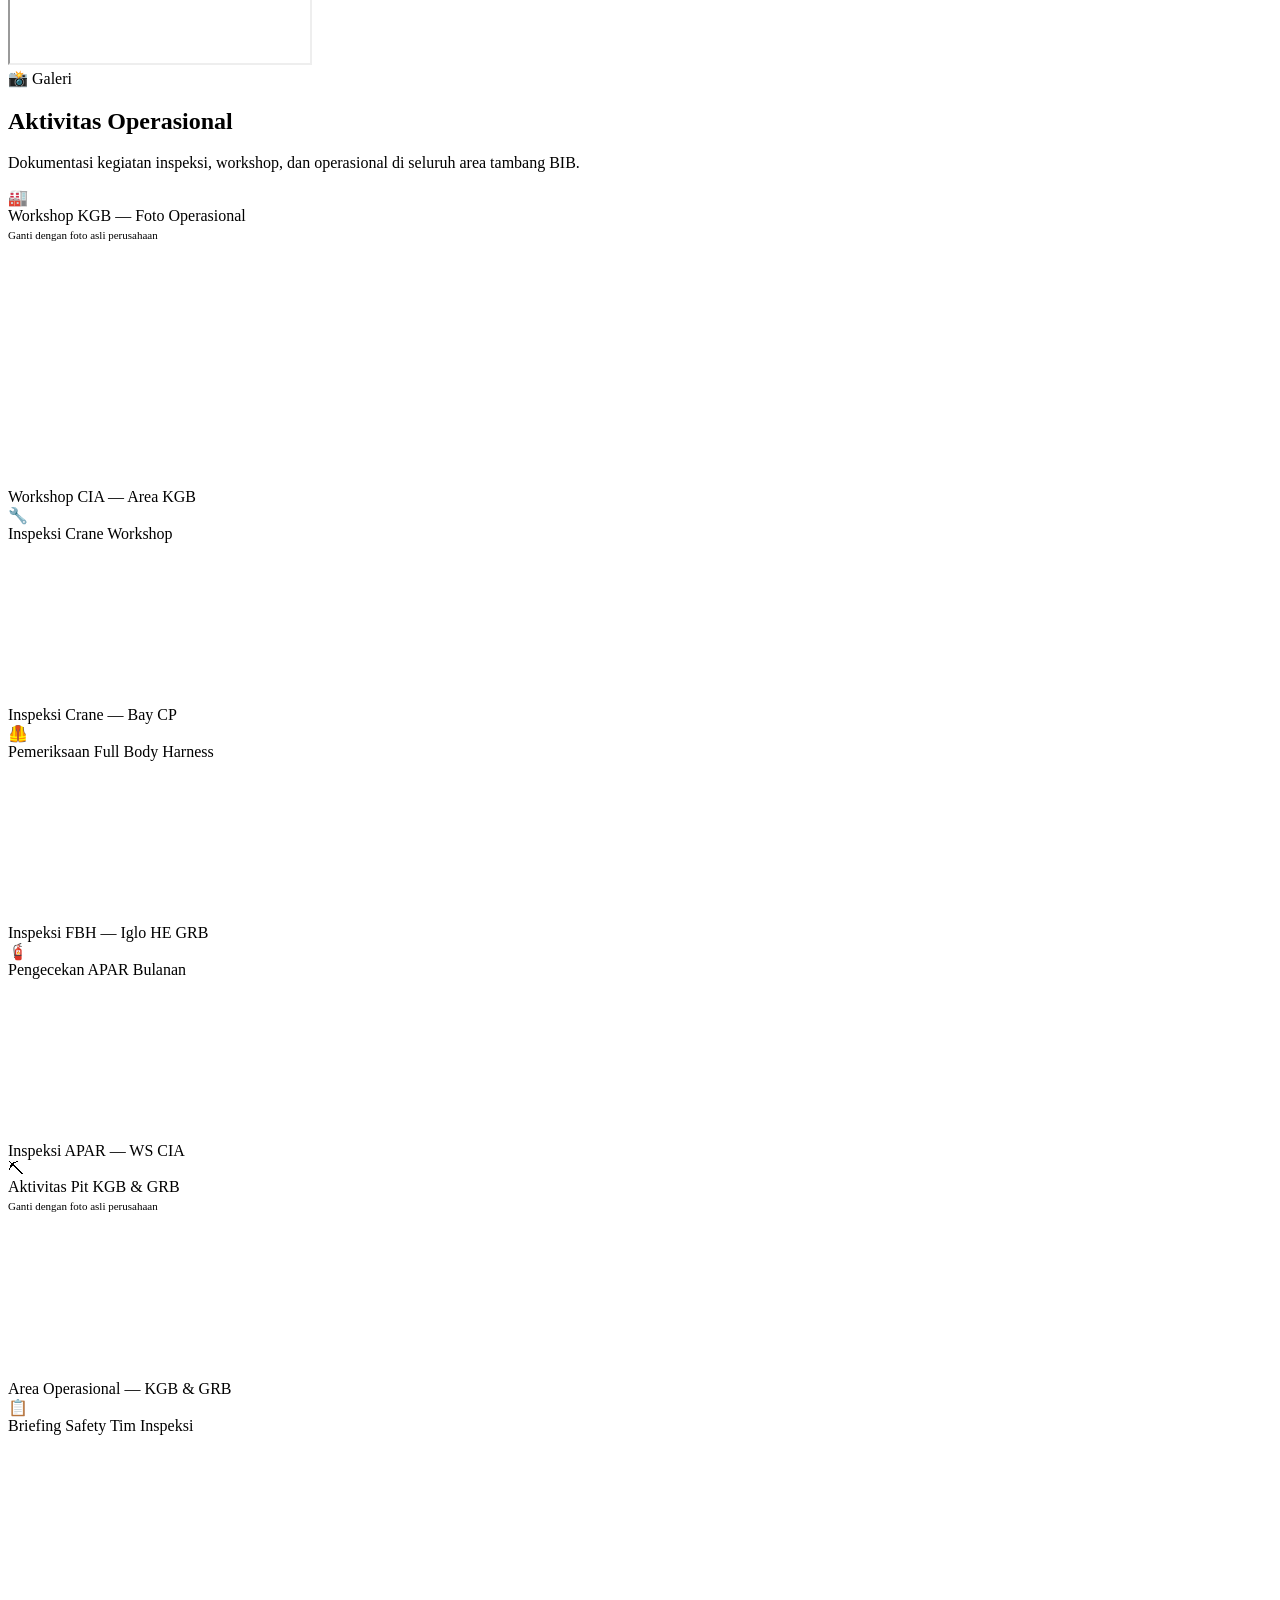
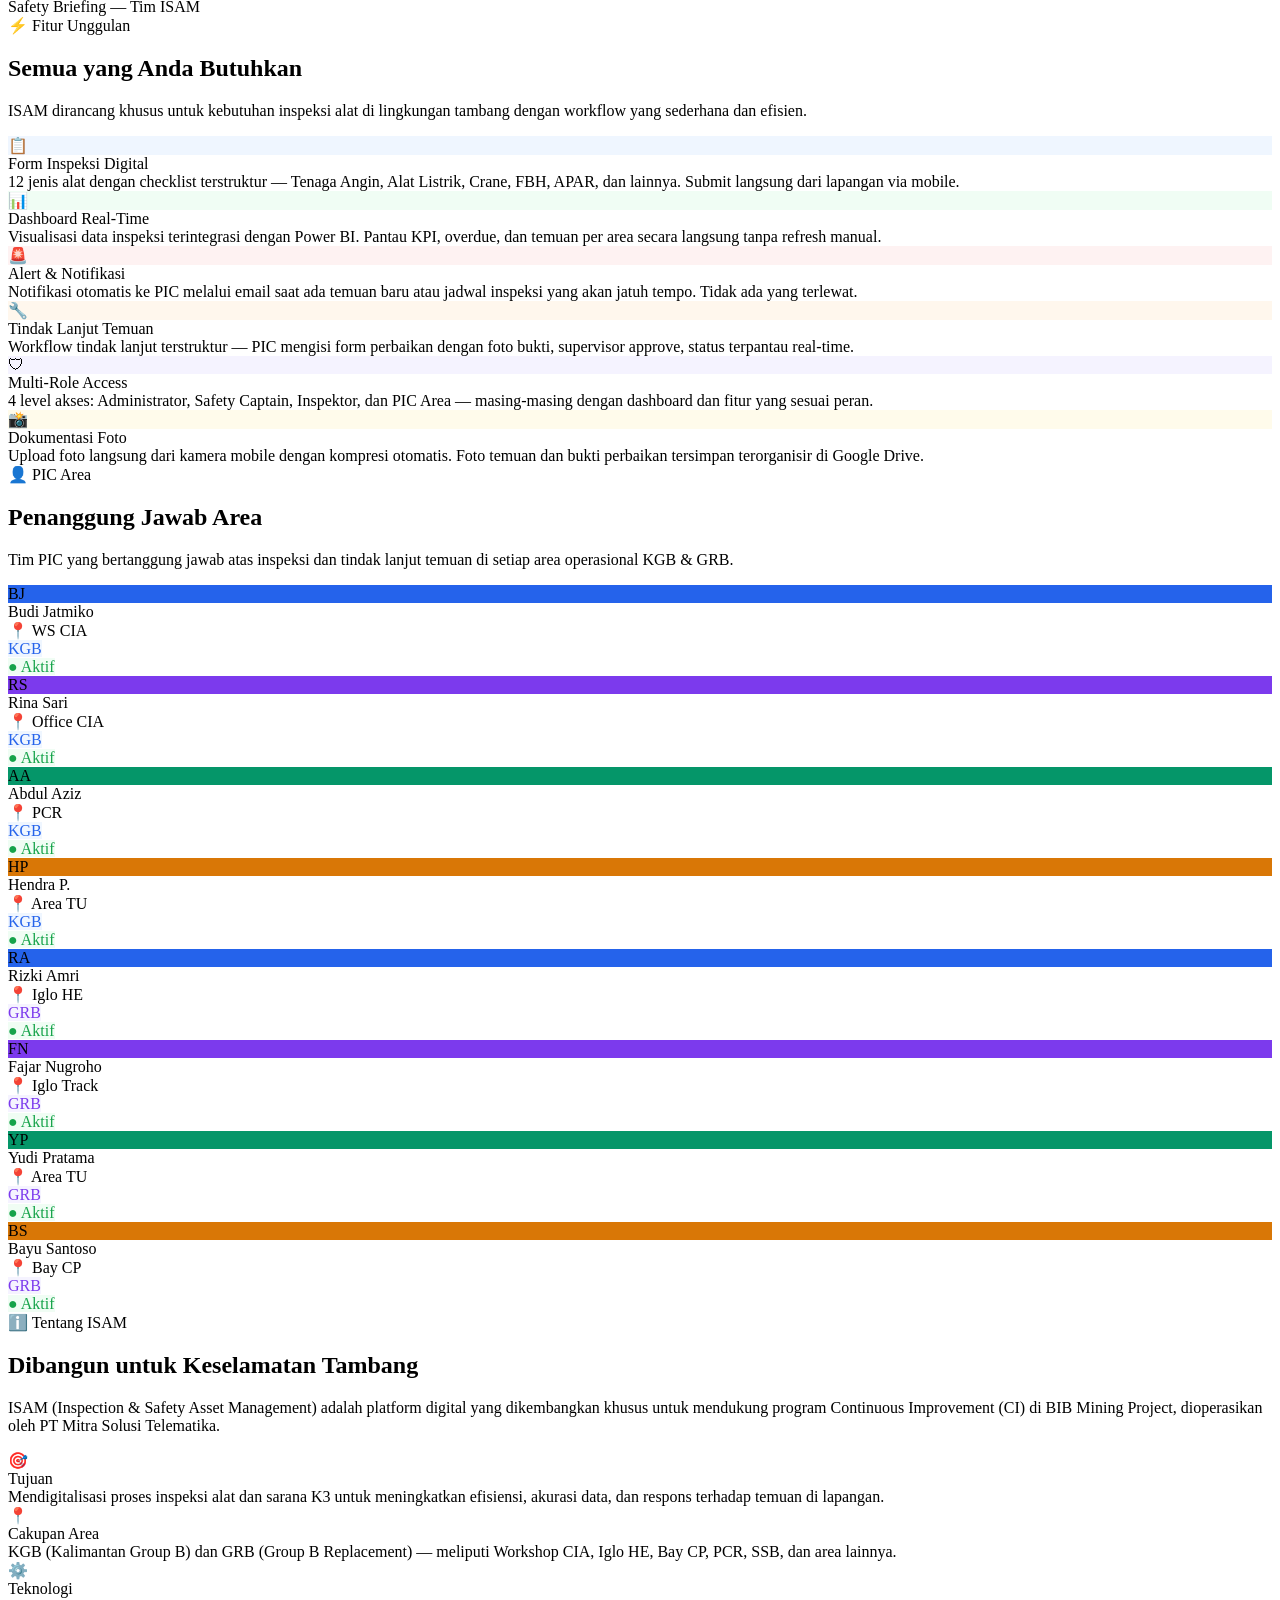
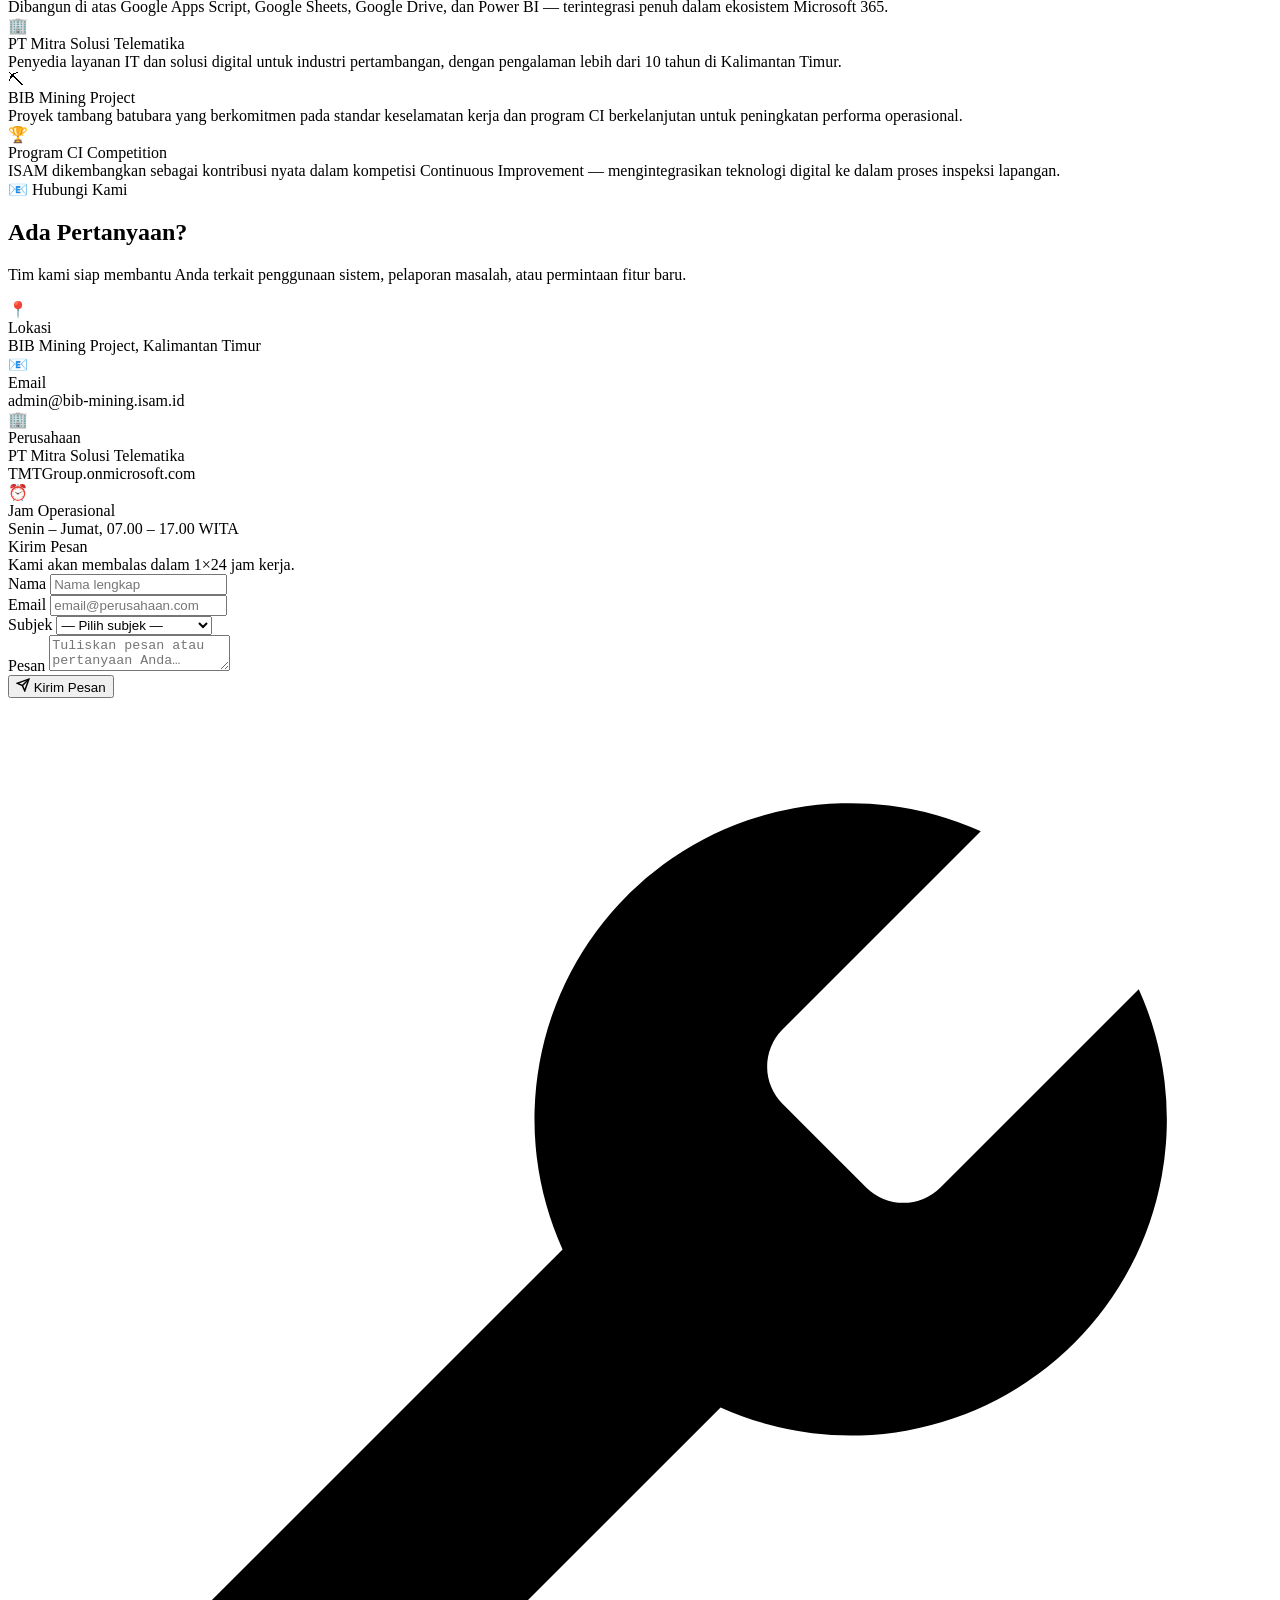
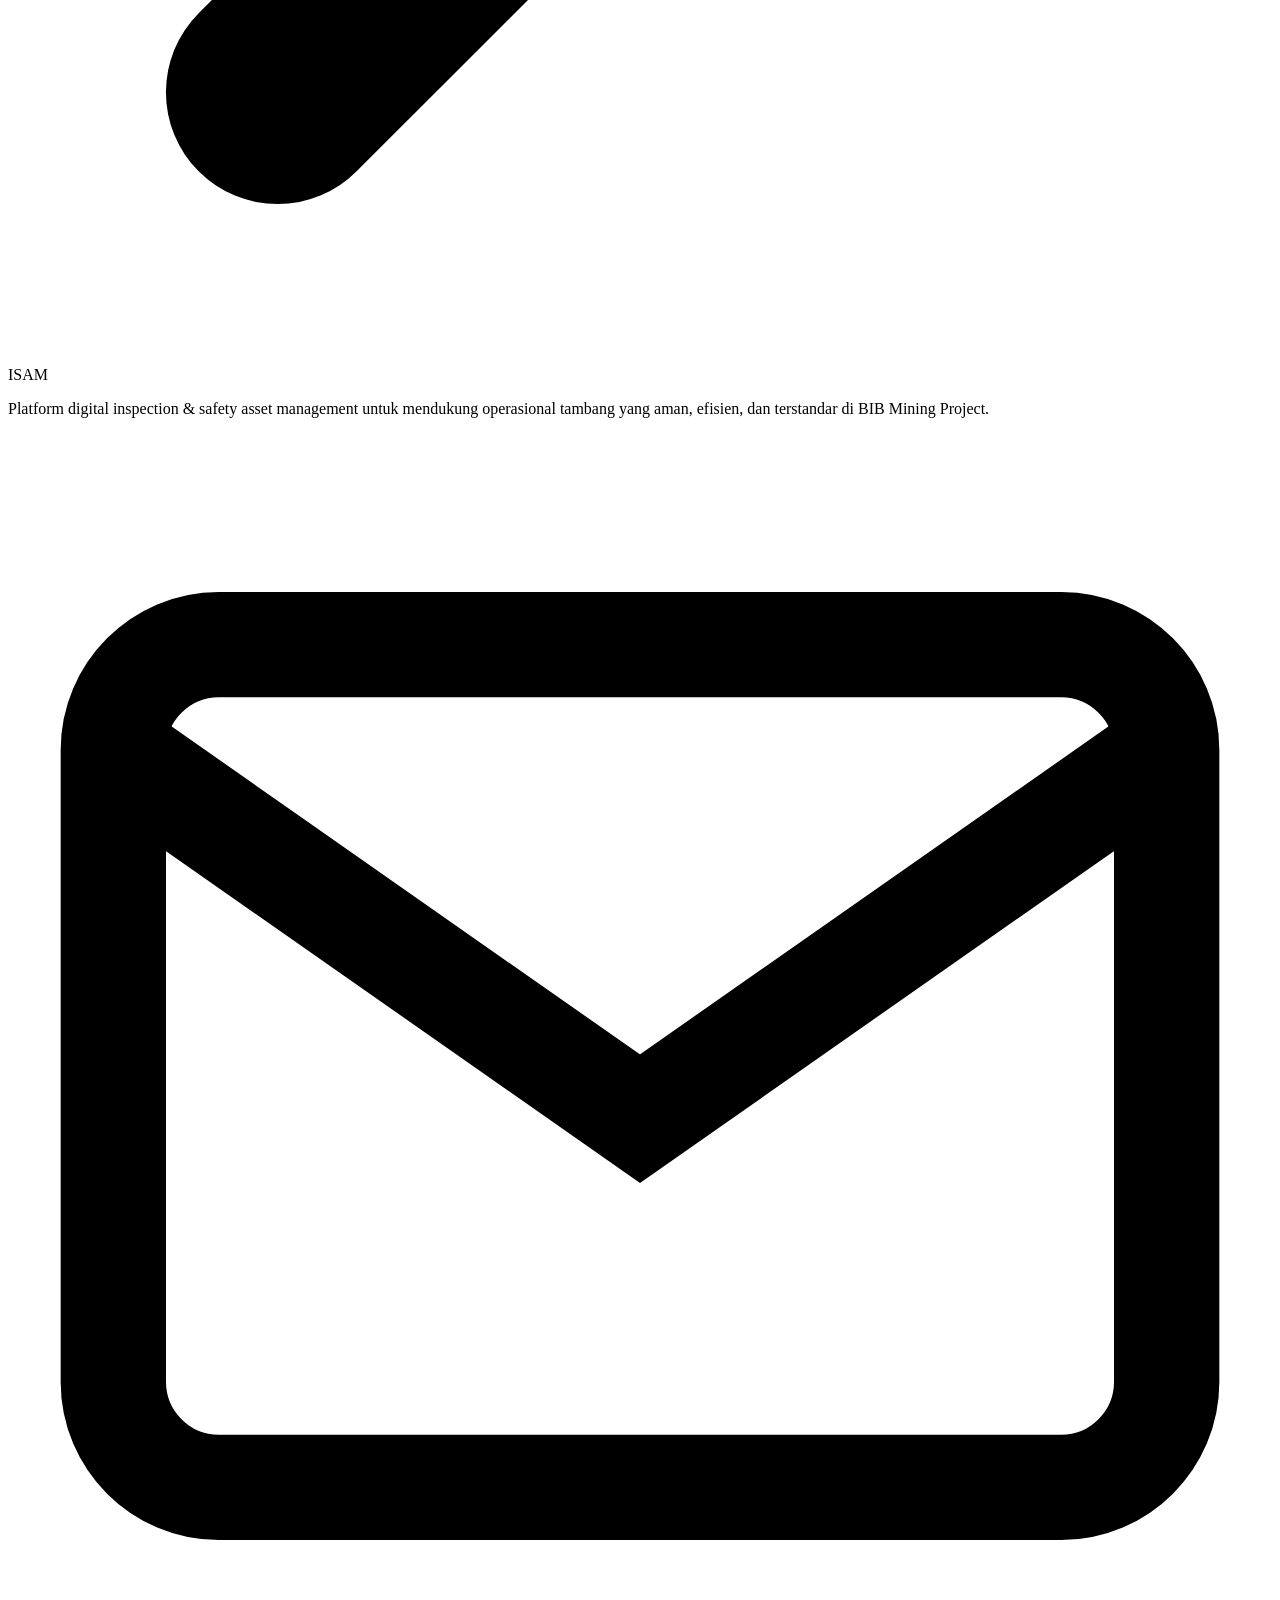
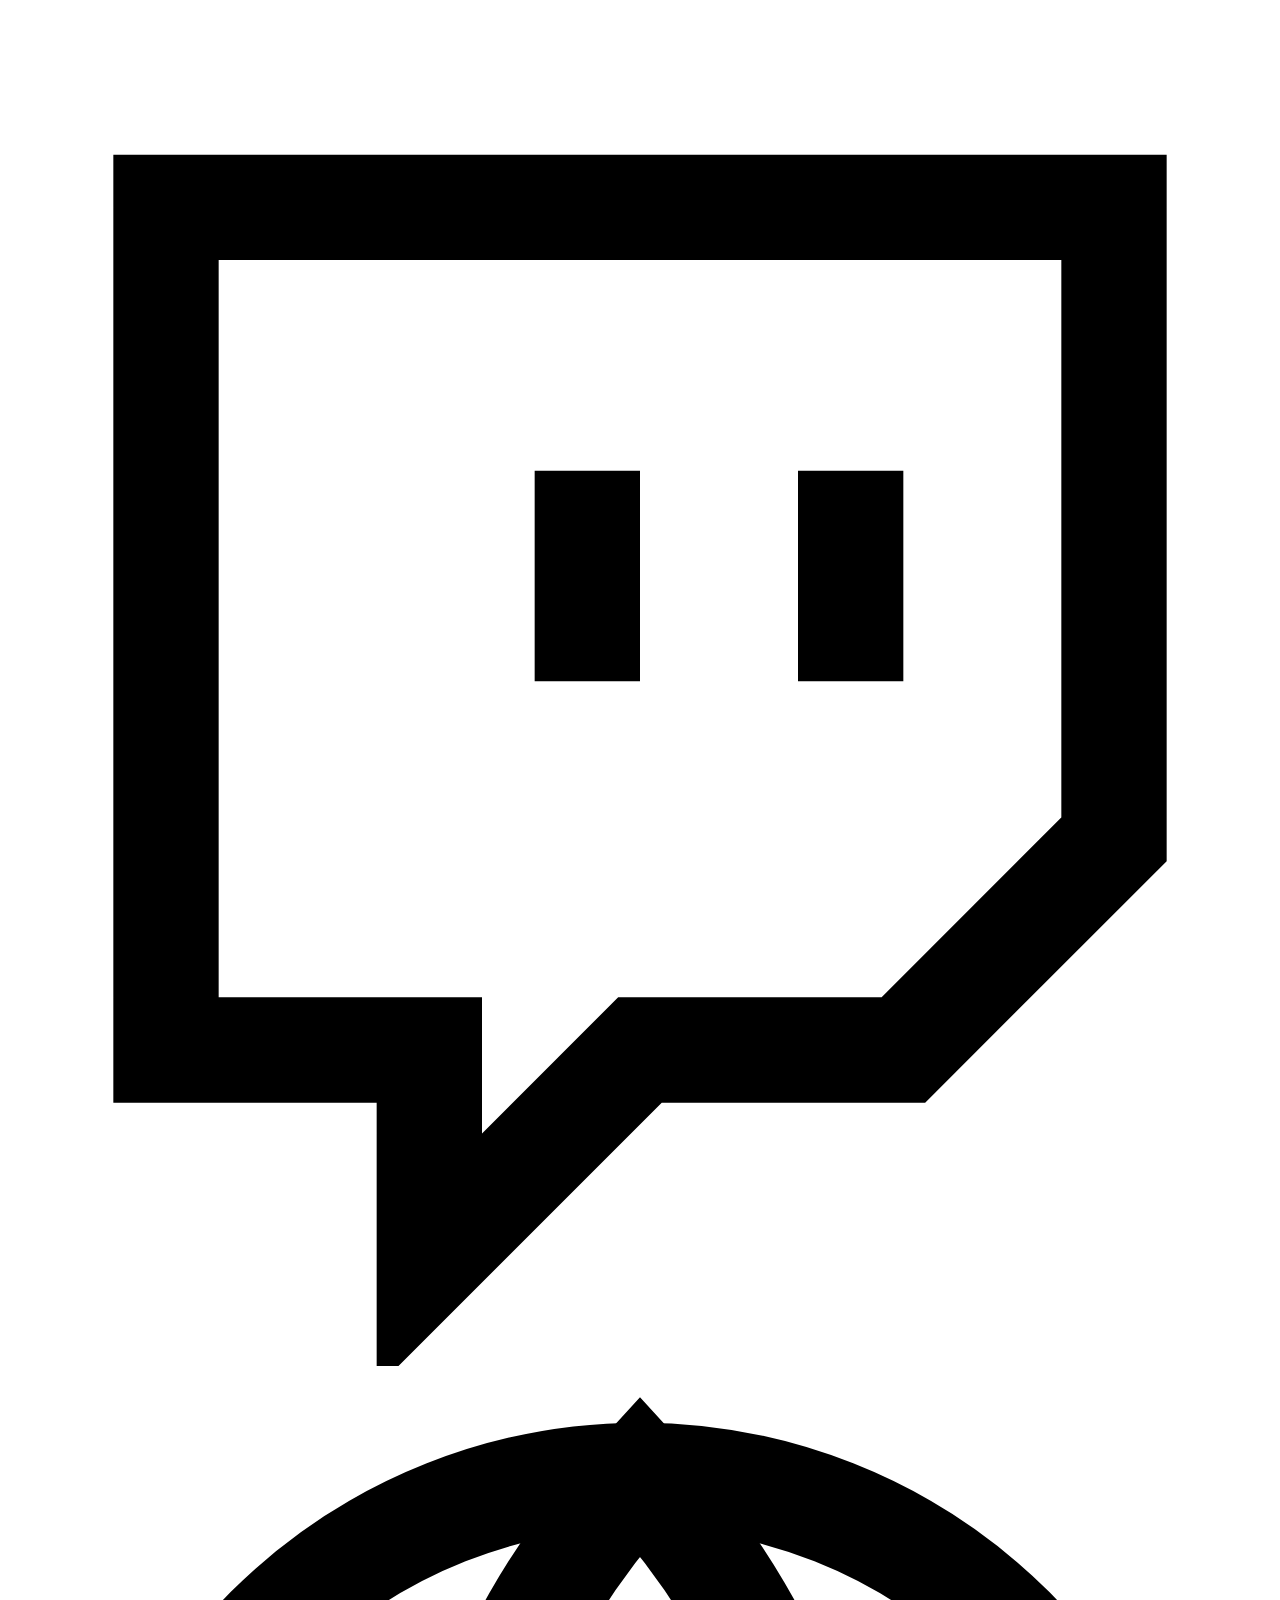
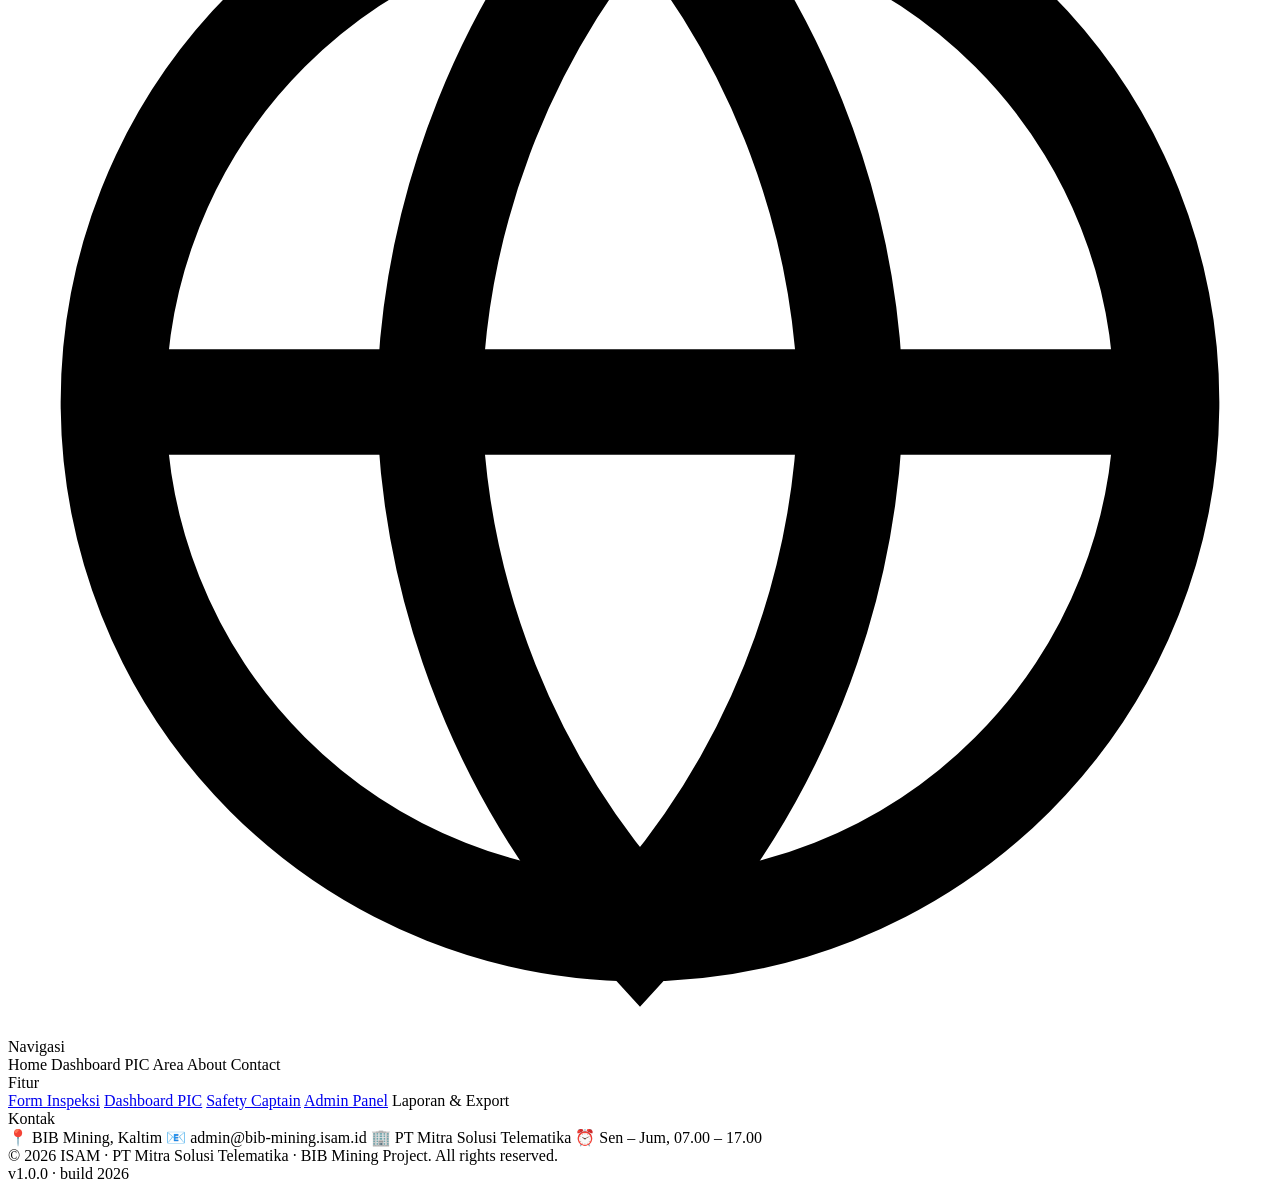
==== commit 31b61a5a: "Update admin.html" ====
--- a/admin.html
+++ b/admin.html
@@ -422,4 +422,4 @@
 
 <script src="Java/adminjs.js"></script>
 </body>
-</html>+</html>
